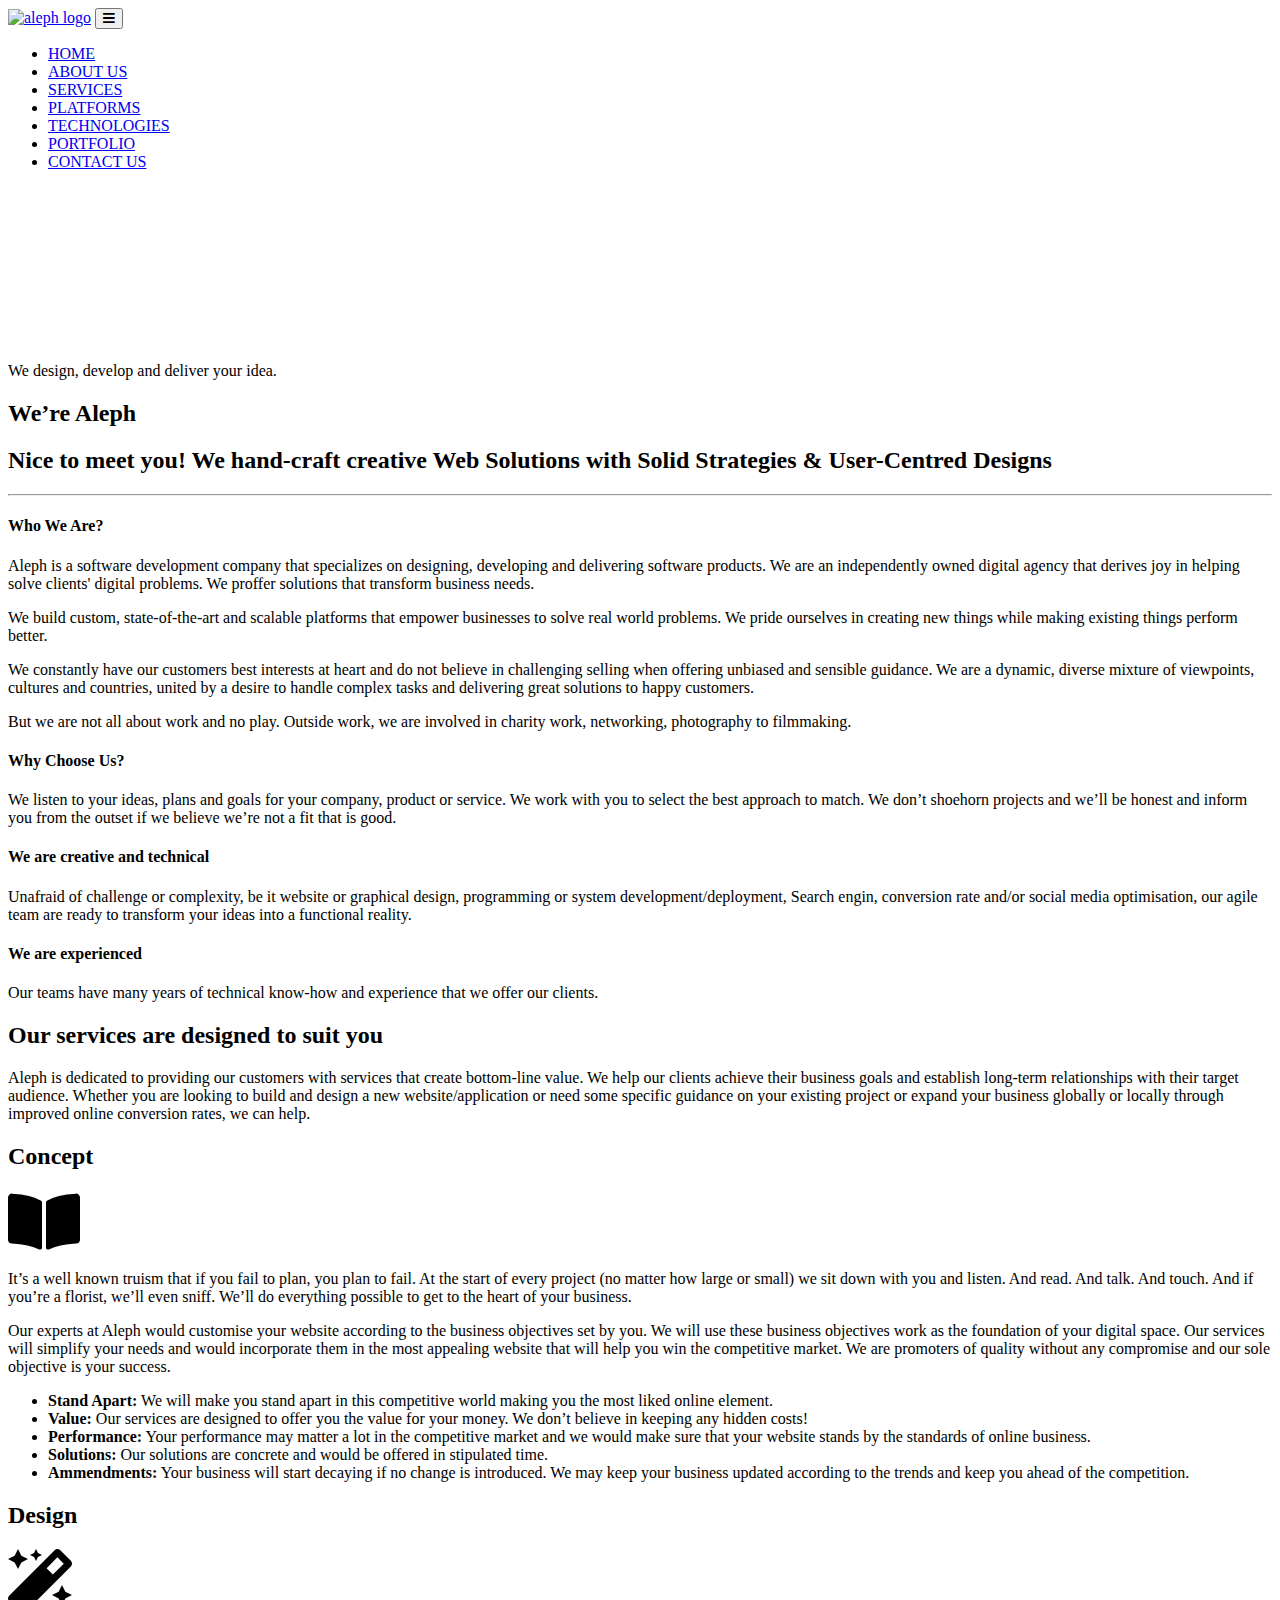
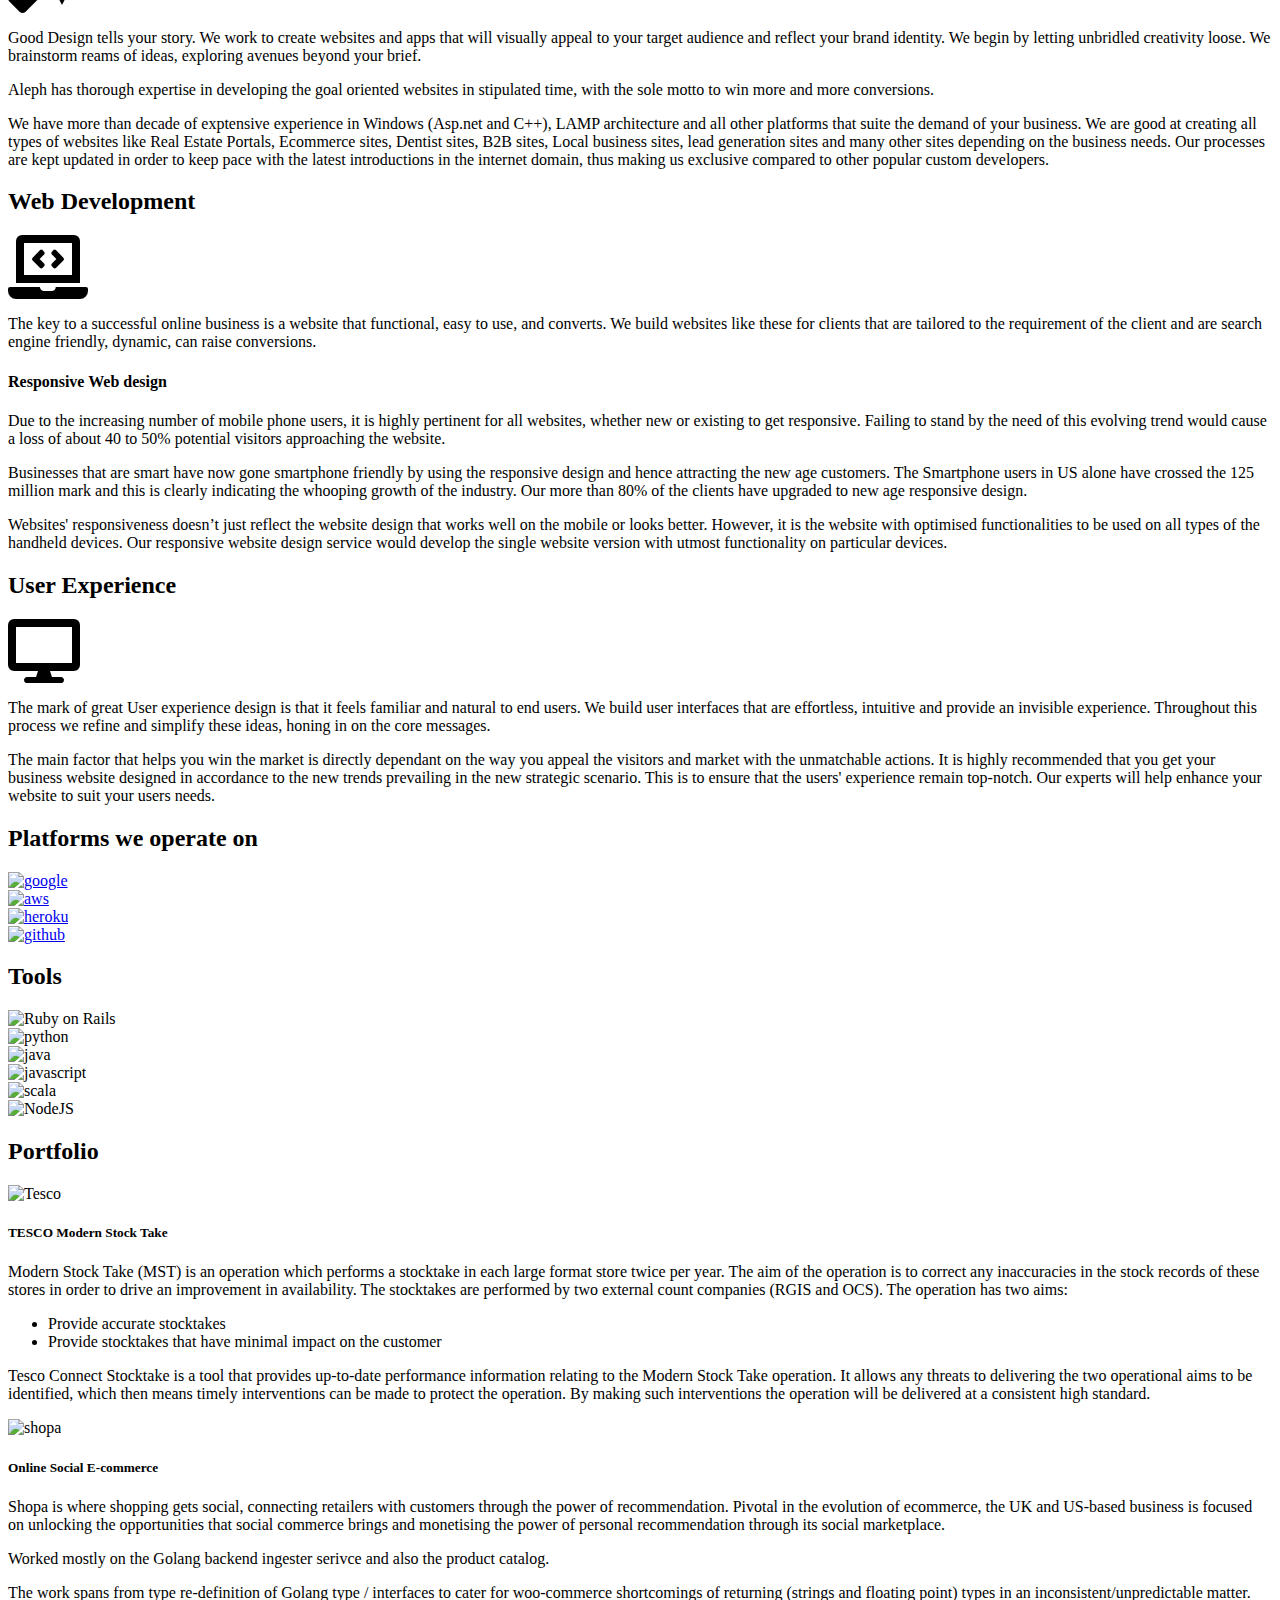
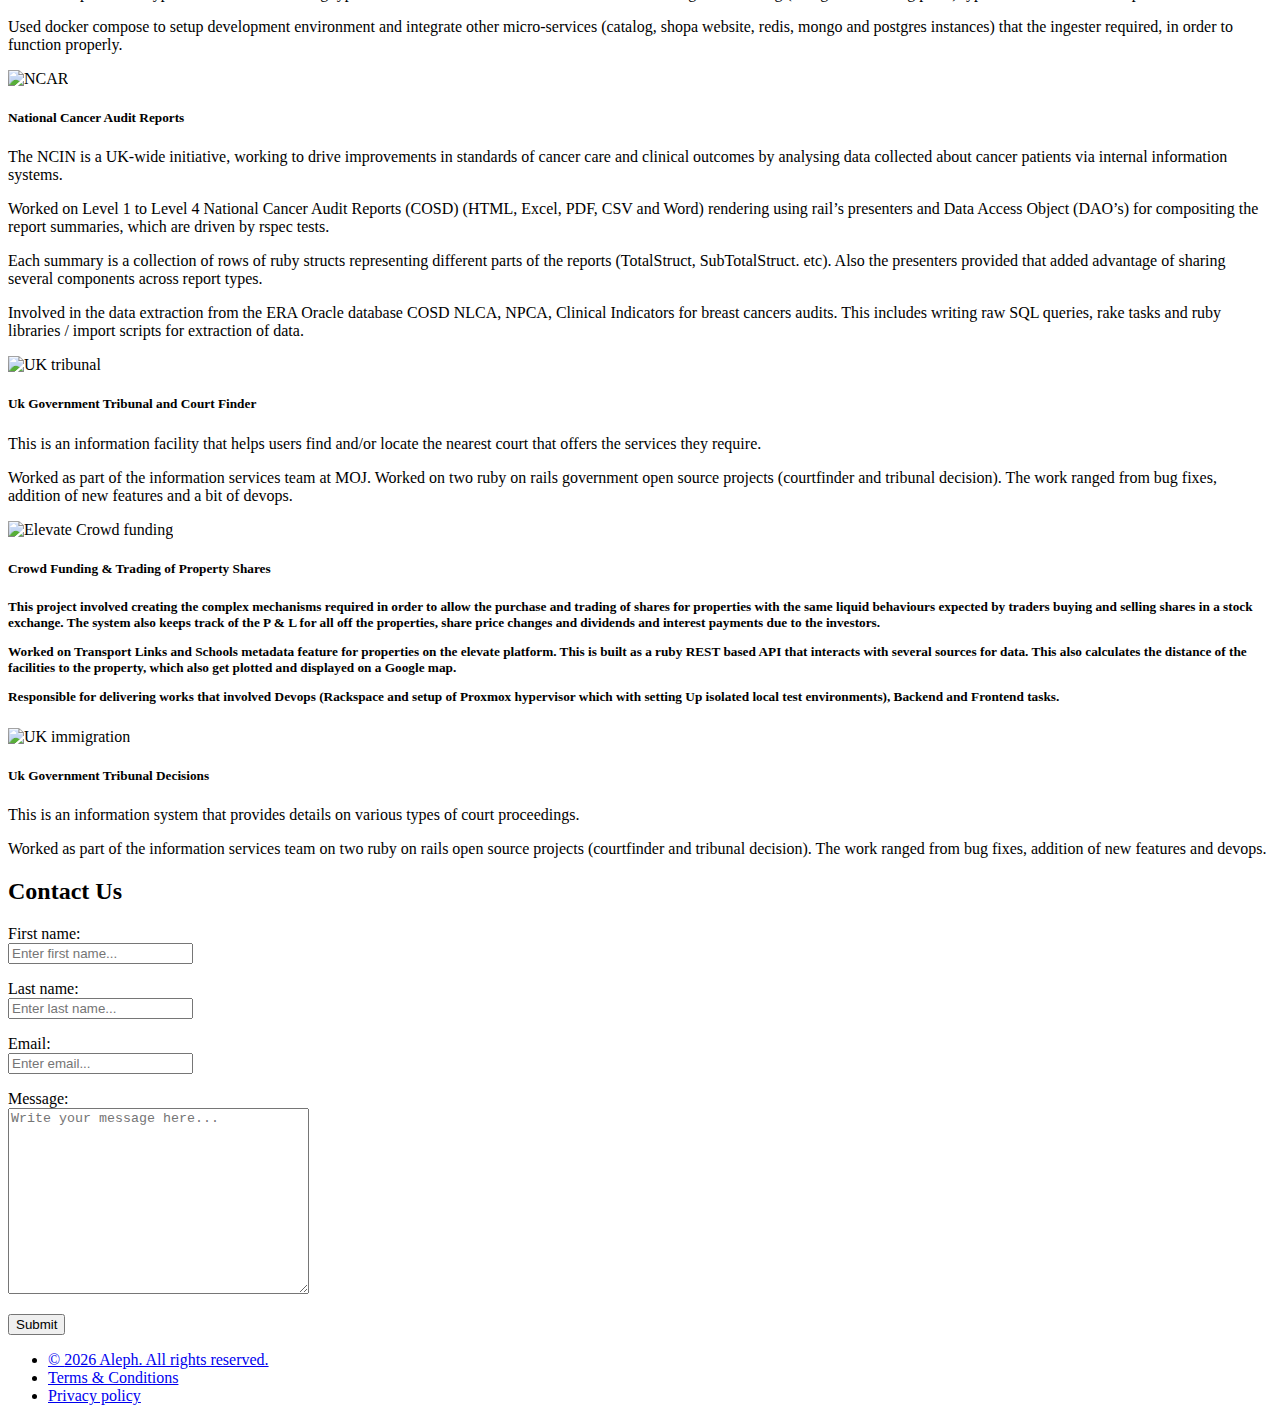
==== index.html @ be1dacb6 "Create index html" ====
<!DOCTYPE html>
<html lang="en">
<head>
  <meta charset="UTF-8">
  <meta name="viewport" content="width=device-width, initial-scale=1.0">
  <meta name="keywords" content="technology, IT, software development" />
  <link href="https://cdn.jsdelivr.net/npm/bootstrap@5.0.0-beta1/dist/css/bootstrap.min.css" rel="stylesheet" integrity="sha384-giJF6kkoqNQ00vy+HMDP7azOuL0xtbfIcaT9wjKHr8RbDVddVHyTfAAsrekwKmP1" crossorigin="anonymous">
  <link href="https://fonts.googleapis.com/css2?family=Playfair+Display:wght@900&display=swap" rel="stylesheet">
  <link rel="stylesheet"
      href="https://cdnjs.cloudflare.com/ajax/libs/font-awesome/5.15.1/css/all.min.css"
    />
  <link rel="stylesheet" href="./style.css">
  <title>Aleph</title>
</head>
<body>
<!--Navbar-->
<nav class="fixed-top">
  <a href="/"><img src="./alephlogo.png" alt="aleph logo"/></a>
  <button class="hamburger" id="hamburger">
    <i class="fas fa-bars"></i>
  </button>
  <ul id="navUl" class="navUl">
    <li class="navLi">
      <a class="nav-aleph" href="#home">HOME</a>
    </li>
    <li class="navLi">
      <a class="nav-aleph" href="#aboutus">ABOUT US</a>
    </li>
    <li class="navLi">
      <a class="nav-aleph" href="#services">SERVICES</a>
    </li>
    <li class="navLi">
      <a class="nav-aleph" href="#platforms">PLATFORMS</a>
    </li>
    <li class="navLi">
      <a class="nav-aleph" href="#technologies">TECHNOLOGIES</a>
    </li>
    <li class="navLi">
      <a class="nav-aleph" href="#portfolio">PORTFOLIO</a>
    </li>
    <li class="navLi">
      <a class="nav-aleph" href="#contact">CONTACT US</a>
    </li>
  </ul>
</nav>

<div id="home" class="hero">
    <video src="./vid.mp4" loop muted autoplay></video> 
    <!-- for type effect on hero section -->
      <div>
      <h4 id="typeEffect"></h4>
      <p>We design, develop and deliver your idea.</p>
    </div>
    <!-- for type effect on hero section -->
</div>
<section id="aboutus"> 
<div class="intro">
  <h2>We’re Aleph</h2>
</div>
<div id="aboutus_writeups" class="container">
  <h2>Nice to meet you! We hand-craft creative Web Solutions with Solid Strategies & User-Centred Designs</h2>
    <hr>
    <h4>
      Who We Are?
    </h4>
    <p>
      Aleph is a software development company that specializes on designing, developing and delivering software products. We are an independently owned digital agency that derives joy in helping solve clients' digital problems. We proffer solutions that transform business needs.
      <p>
      We build custom, state-of-the-art and scalable platforms that empower businesses to solve real world problems. We pride ourselves in creating new things while making existing things perform better.
      </p>
      <p>
      We constantly have our customers best interests at heart and do not believe in challenging selling when offering unbiased and sensible guidance. We are a dynamic, diverse mixture of viewpoints, cultures and countries, united by a desire to handle complex tasks and delivering great solutions to happy customers.
      </p>
      <p>
      But we are not all about work and no play. Outside work, we are involved in charity work, networking, photography to filmmaking.
      </p>
      <h4>
        Why Choose Us?
      </h4>
      <p>We listen to your ideas, plans and goals for your company, product or service. We work with you to select the best approach to match. We don’t shoehorn projects and we’ll be honest and inform you from the outset if we believe we’re not a fit that is good.</p>
      <h4>We are creative and technical</h4>
      <p>Unafraid of challenge or complexity, be it website or graphical design, programming or system development/deployment, Search engin, conversion rate and/or social media optimisation, our agile team are ready to transform your ideas into a functional reality.</p>
      <h4>We are experienced</h4>
      <p>Our teams have many years of technical know-how and experience that we offer our clients.</p>
  </div>
</section>
<section id="services"> 
  <div class="intro">
    <h2>Our services are designed to suit you</h2>
  </div>
  <div class="container">
  <p>Aleph is dedicated to providing our customers with services that create bottom-line value. We help our clients achieve their business goals and establish long-term relationships with their target audience. Whether you are looking to build and design a new website/application or need some specific guidance on your existing project or expand your business globally or locally through improved online conversion rates, we can help.</p>
</div>
  <div class="container overflow-hidden">
    <div class="row gy-5">
      <div class="col-6">
        <h2>Concept</h2>
        <div class="icon">
          <i class="fas fa-book-open fa-4x"></i>
        </div>
        <p>It’s a well known truism that if you fail to plan, you plan to fail. At the start of every project (no matter how large or small) we sit down with you and listen. And read. And talk. And touch. And if you’re a florist, we’ll even sniff. We’ll do everything possible to get to the heart of your business.</p>
        <p>
          Our experts at Aleph would customise your website according to the business objectives set by you. We will use these business objectives work as the foundation of your digital space. Our services will simplify your needs and would incorporate them in the most appealing website that will help you win the competitive market. We are promoters of quality without any compromise and our sole objective is your success.
        </p>
        <ul>
          <li><strong>Stand Apart:</strong> We will make you stand apart in this competitive world making you the most liked online element.</li>
          <li><strong>Value:</strong> Our services are designed to offer you the value for your money. We don’t believe in keeping any hidden costs!</li>
          <li><strong>Performance:</strong> Your performance may matter a lot in the competitive market and we would make sure that your website stands by the standards of online business.</li>
          <li><strong>Solutions:</strong> Our solutions are concrete and would be offered in stipulated time.</li>
          <li><strong>Ammendments:</strong> Your business will start decaying if no change is introduced. We may keep your business updated according to the trends and keep you ahead of the competition.</li>
        </ul>
      </div>
      <div class="col-6">
        <h2>Design</h2>
        <div class="icon">
          <i class="fas fa-magic fa-4x"></i>
        </div>
        <p>Good Design tells your story. We work to create websites and apps that will visually appeal to your target audience and reflect your brand identity. We begin by letting unbridled creativity loose. We brainstorm reams of ideas, exploring avenues beyond your brief.</p>
        <p>Aleph has thorough expertise in developing the goal oriented websites in stipulated time, with the sole motto to win more and more conversions. </p>
        <p>We have more than decade of exptensive experience in Windows (Asp.net and C++), LAMP architecture and all other platforms that suite the demand of your business. We are good at creating all types of websites like Real Estate Portals, Ecommerce sites, Dentist sites, B2B sites, Local business sites, lead generation sites and many other sites depending on the business needs. Our processes are kept updated in order to keep pace with the latest introductions in the internet domain, thus making us exclusive compared to other popular custom developers.</p>
      </div>
      <div class="col-6">
        <h2>Web Development</h2>
        <div class="icon">
          <i class="fas fa-laptop-code fa-4x"></i>
        </div>
        <p>The key to a successful online business is a website that functional, easy to use, and converts. We build websites like these for clients that are tailored to the requirement of the client and are search engine friendly, dynamic, can raise conversions.</p>
        <h4>Responsive Web design</h4>
        <p>Due to the increasing number of mobile phone users, it is highly pertinent for all websites, whether new or existing to get responsive. Failing to stand by the need of this evolving trend would cause a loss of about 40 to 50% potential visitors approaching the website.</p>
        <p>Businesses that are smart have now gone smartphone friendly by using the responsive design and hence attracting the new age customers. The Smartphone users in US alone have crossed the 125 million mark and this is clearly indicating the whooping growth of the industry. Our more than 80% of the clients have upgraded to new age responsive design.</p>
        <p>Websites' responsiveness doesn’t just reflect the website design that works well on the mobile or looks better. However, it is the website with optimised functionalities to be used on all types of the handheld devices. Our responsive website design service would develop the single website version with utmost functionality on particular devices.</p>
      </div>
      <div class="col-6">
        <h2>User Experience</h2>
        <div class="icon">
          <i class="fas fa-desktop fa-4x"></i>
        </div>
        <p>The mark of great User experience design is that it feels familiar and natural to end users. We build user interfaces that are effortless, intuitive and provide an invisible experience. Throughout this process we refine and simplify these ideas, honing in on the core messages.</p>
        <p>The main factor that helps you win the market is directly dependant on the way you appeal the visitors and market with the unmatchable actions. It is highly recommended that you get your business website designed in accordance to the new trends prevailing in the new strategic scenario. This is to ensure that the users' experience remain top-notch. Our experts will help enhance your website to suit your users needs.</p>
      </div>
    </div>
  </div> 
</section>
  <section id="platforms">
    <div class="intro">
      <h2>Platforms we operate on</h2>
    </div>
    <div class="container overflow-hidden">
      <div class="row gy-5">
        <div class="col-6">
          <a href="https://cloud.google.com/" target="_blank">
          <img src="./google.jpg" alt="google"></a>
        </div>
        <div class="col-6">
          <a href="https://aws.amazon.com/" target="_blank">
          <img src="./aws.jpg" alt="aws"></a>
        </div>
        <div class="col-6">
          <a href="https://www.heroku.com/" target="_blank">
            <img src="./heroku.jpg" alt="heroku"></a>
        </div>
        <div class="col-6">
          <a href="https://github.com/" target="_blank">
            <img src="./github.jpg" alt="github"></a>
        </div>
      </div>
    </div> 
  </section>
  <section id="technologies">
    <div class="intro">
      <h2>Tools</h2>
    </div>
    <div class="container overflow-hidden">
      <div class="row gy-5">
        <div class="col-6">
          <div class="techsicons">
            <img src="./rails.jpg" alt="Ruby on Rails">
          </div>
        </div>
        <div class="col-6">
          <div class="techsicons">
            <img src="./python.jpg" alt="python">
          </div>
        </div>
        <div class="col-6">
          <div class="techsicons">
            <img src="./java.jpg" alt="java">
          </div>
        </div>
        <div class="col-6">
          <div class="techsicons">
            <img src="./javascript.jpg" alt="javascript">
          </div>
        </div>
        <div class="col-6">
          <div class="techsicons">
            <img src="./scala.jpg" alt="scala">
          </div> 
        </div>
        <div class="col-6">
          <div class="techsicons">
            <img src="./node.jpg" alt="NodeJS">
          </div>  
        </div>
      </div>
    </div> 
  </section>
  <section id="portfolio">
    <div class="intro">
      <h2>Portfolio</h2>
    </div>
    <div class="container">
      <div class="row row-cols-1 row-cols-md-2 g-4">
        <div class="col">
          <div class="card">
            <img src="./tesco.jpg" class="card-img-top" alt="Tesco">
            <div class="card-body">
              <h5 class="card-title">TESCO Modern Stock Take</h5>
              <p class="card-text">Modern Stock Take (MST) is an operation which performs a stocktake in each large format store twice per year. The aim of the operation is to correct any inaccuracies in the stock records of these stores in order to drive an improvement in availability. The stocktakes are performed by two external count companies (RGIS and OCS). The operation has two aims:              </p>
              <ul>
                <li>Provide accurate stocktakes</li>
                <li>Provide stocktakes that have minimal impact on the customer</li>
              </ul>
              <p>Tesco Connect Stocktake is a tool that provides up-to-date performance information relating to the Modern Stock Take operation. It allows any threats to delivering the two operational aims to be identified, which then means timely interventions can be made to protect the operation. By making such interventions the operation will be delivered at a consistent high standard.</p>
            </div>
          </div>
        </div>
        <div class="col">
          <div class="card">
            <img src="./shopa.jpg" class="card-img-top" alt="shopa">
            <div class="card-body">
              <h5 class="card-title">Online Social E-commerce</h5>
              <p class="card-text">Shopa is where shopping gets social, connecting retailers with customers through the power of recommendation. Pivotal in the evolution of ecommerce, the UK and US-based business is focused on unlocking the opportunities that social commerce brings and monetising the power of personal recommendation through its social marketplace.</p>
              <p> Worked mostly on the Golang backend ingester serivce and also the product catalog.</p>
              <p>The work spans from type re-definition of Golang type / interfaces to cater for woo-commerce shortcomings of returning (strings and floating point) types in an inconsistent/unpredictable matter.</p>
              <p>Used docker compose to setup development environment and integrate other micro-services (catalog, shopa website, redis, mongo and postgres instances) that the ingester required, in order to function properly.</p>
            </div>
          </div>
        </div>
        <div class="col">
          <div class="card">
            <img src="./cancerstats.jpg" class="card-img-top" alt="NCAR">
            <div class="card-body">
              <h5 class="card-title">National Cancer Audit Reports</h5>
              <p class="card-text">The NCIN is a UK-wide initiative, working to drive improvements in standards of cancer care and clinical outcomes by analysing data collected about cancer patients via internal information systems.</p>
              <p>Worked on Level 1 to Level 4 National Cancer Audit Reports (COSD) (HTML, Excel, PDF, CSV and Word) rendering using rail’s presenters and Data Access Object (DAO’s) for compositing the report summaries, which are driven by rspec tests.</p>
              <p>Each summary is a collection of rows of ruby structs representing different parts of the reports (TotalStruct, SubTotalStruct. etc). Also the presenters provided that added advantage of sharing several components across report types.</p>
              <p>Involved in the data extraction from the ERA Oracle database COSD NLCA, NPCA, Clinical Indicators for breast cancers audits. This includes writing raw SQL queries, rake tasks and ruby libraries / import scripts for extraction of data.</p>
            </div>
          </div>
        </div>
        <div class="col">
          <div class="card">
            <img src="./tribunal.jpg" class="card-img-top" alt="UK tribunal">
            <div class="card-body">
              <h5 class="card-title">Uk Government Tribunal and Court Finder
              </h5>
              <p class="card-text">This is an information facility that helps users find and/or locate the nearest court that offers the services they require.
              </p>
              <p>Worked as part of the information services team at MOJ. Worked on two ruby on rails government open source projects (courtfinder and tribunal decision). The work ranged from bug fixes, addition of new features and a bit of devops.
                </p>
            </div>
          </div>
        </div>
        <div class="col">
          <div class="card">
            <img src="./elevate.jpg" class="card-img-top" alt="Elevate Crowd funding">
            <div class="card-body">
              <h5 class="card-title">Crowd Funding & Trading of Property Shares<h5>
              <p class="card-text">This project involved creating the complex mechanisms required in order to allow the purchase and trading of shares for properties with the same liquid behaviours expected by traders buying and selling shares in a stock exchange. The system also keeps track of the P & L for all off the properties, share price changes and dividends and interest payments due to the investors.
              </p>
              <p>Worked on Transport Links and Schools metadata feature for properties on the elevate platform. This is built as a ruby REST based API that interacts with several sources for data. This also calculates the distance of the facilities to the property, which also get plotted and displayed on a Google map.</p> 
              <P>Responsible for delivering works that involved Devops (Rackspace and setup of Proxmox hypervisor which with setting Up isolated local test environments), Backend and Frontend tasks.
                </p>
            </div>
          </div>
        </div>
        <div class="col">
          <div class="card">
            <img src="./ukimmigration.jpg" class="card-img-top" alt="UK immigration">
            <div class="card-body">
              <h5 class="card-title">Uk Government Tribunal Decisions</h5>
              <p class="card-text">This is an information system that provides details on various types of court proceedings.
              </p>
              <p>Worked as part of the information services team on two ruby on rails open source projects (courtfinder and tribunal decision). The work ranged from bug fixes, addition of new features and devops.
                </p>
            </div>
          </div>
        </div>
      </div>
    </div>
  </section>
  <section id="contact">
    <div class="intro">
      <h2 >Contact Us</h2>
    </div>
    <div class="container">
      <form action="//formspree.io/me@ikennaokpala.com" method="POST" name="sentMessage" id="contactForm" novalidate="">
      <label for="fname">First name:</label><br>
      <input type="text" id="fname" name="fname" placeholder="Enter first name..."><br><p></p>
      <label for="lname">Last name:</label><br>
      <input type="text" id="lname" name="lname" placeholder="Enter last name..."><br><p></p>
      <label for="email">Email:</label><br>
      <input type="email" id="email" placeholder="Enter email..."><br><p></p>
      <label for="message">Message:</label><br>
      <textarea name="textarea" id="textarea" cols="35" rows="12" placeholder="Write your message here..."></textarea><p></p>
      <input class="submit" type="submit" value="Submit">
    </form>
  </div>
  </section>
  <footer>
    <nav class="navbar sticky-bottom navbar-blue bg-blue">
      <div class="container">
      <ul class="nav justify-content-end">
        <li><a class="navbar-brand" href="#">&copy; <script>document.write(new Date().getFullYear())</script> Aleph. All rights reserved.</a></li>
        <li><a class="navbar-brand" href="terms.html" target="_blank">Terms & Conditions</a></li>
        <li><a class="navbar-brand" href="policy.html" target="_blank">Privacy policy</a></li>
      </ul>
    </div>
      </nav>
  </footer>
<script src="./app.js"></script>
</body>
</html>
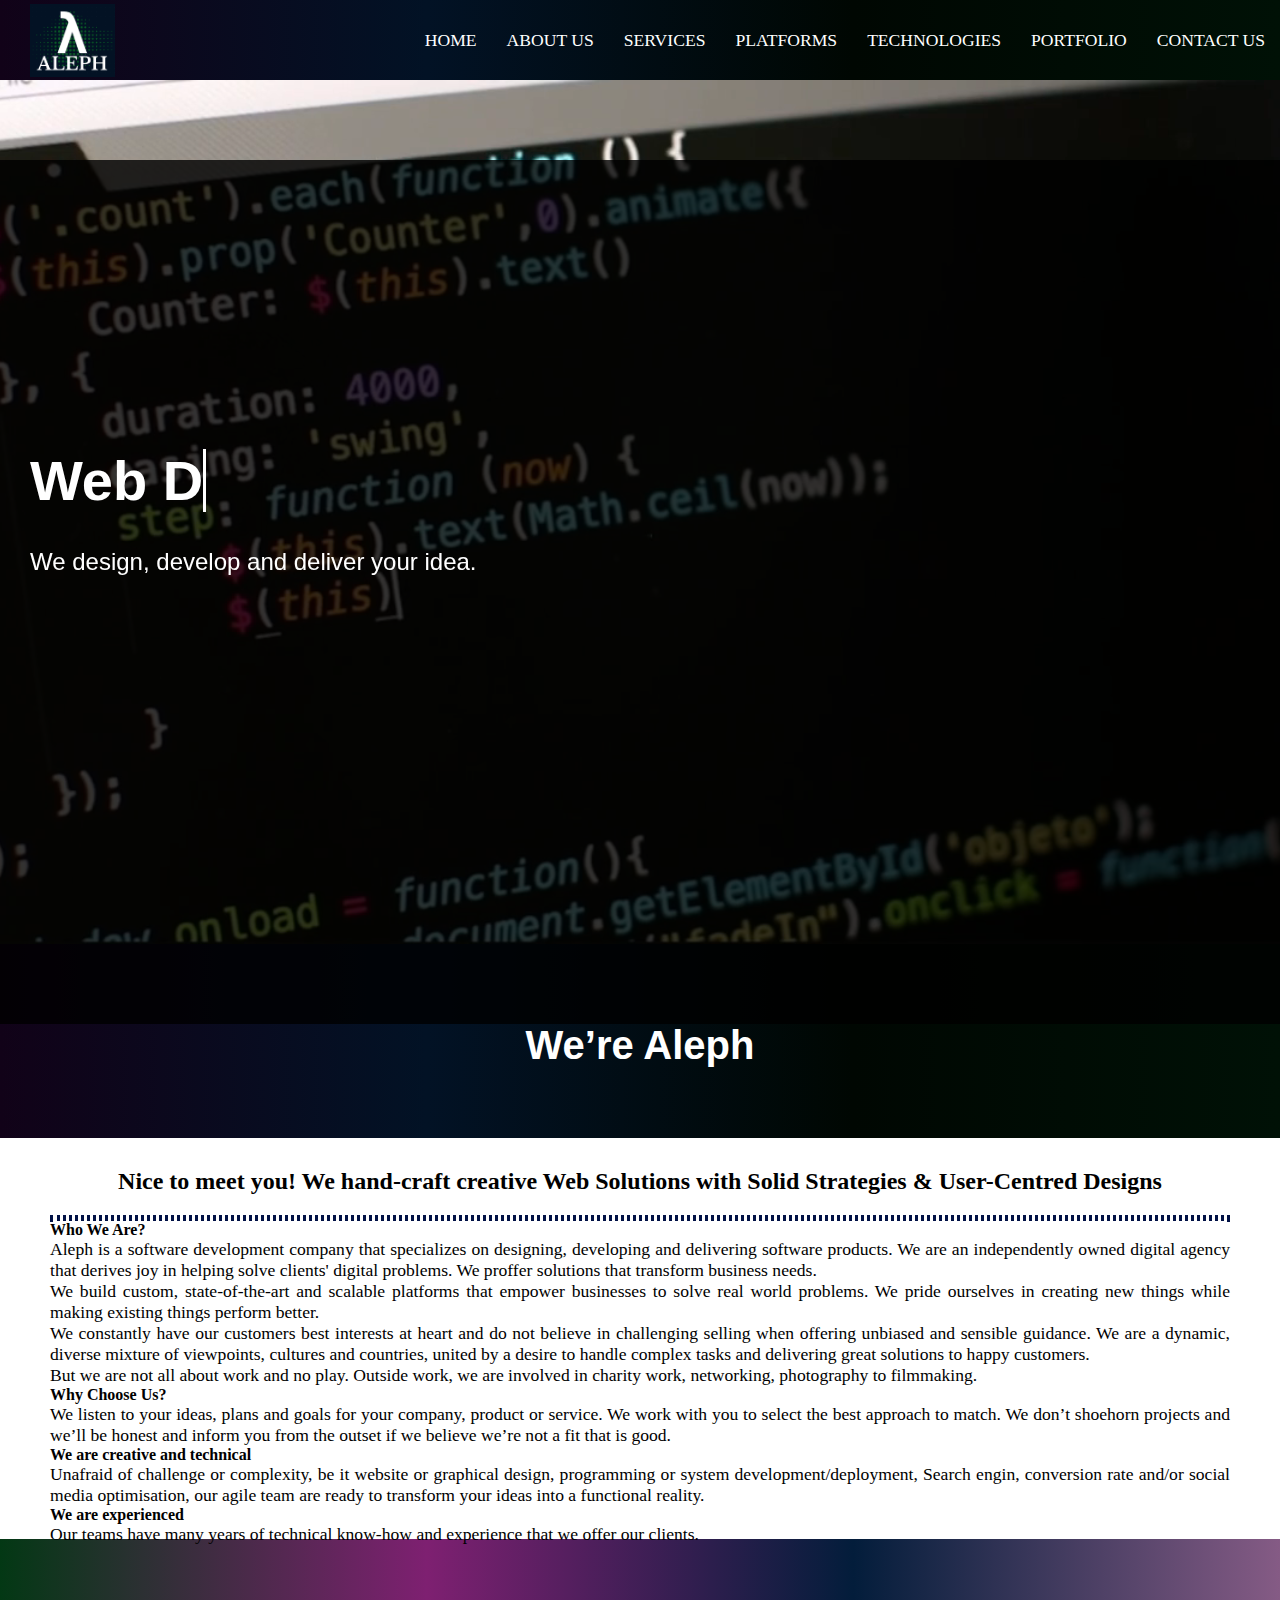
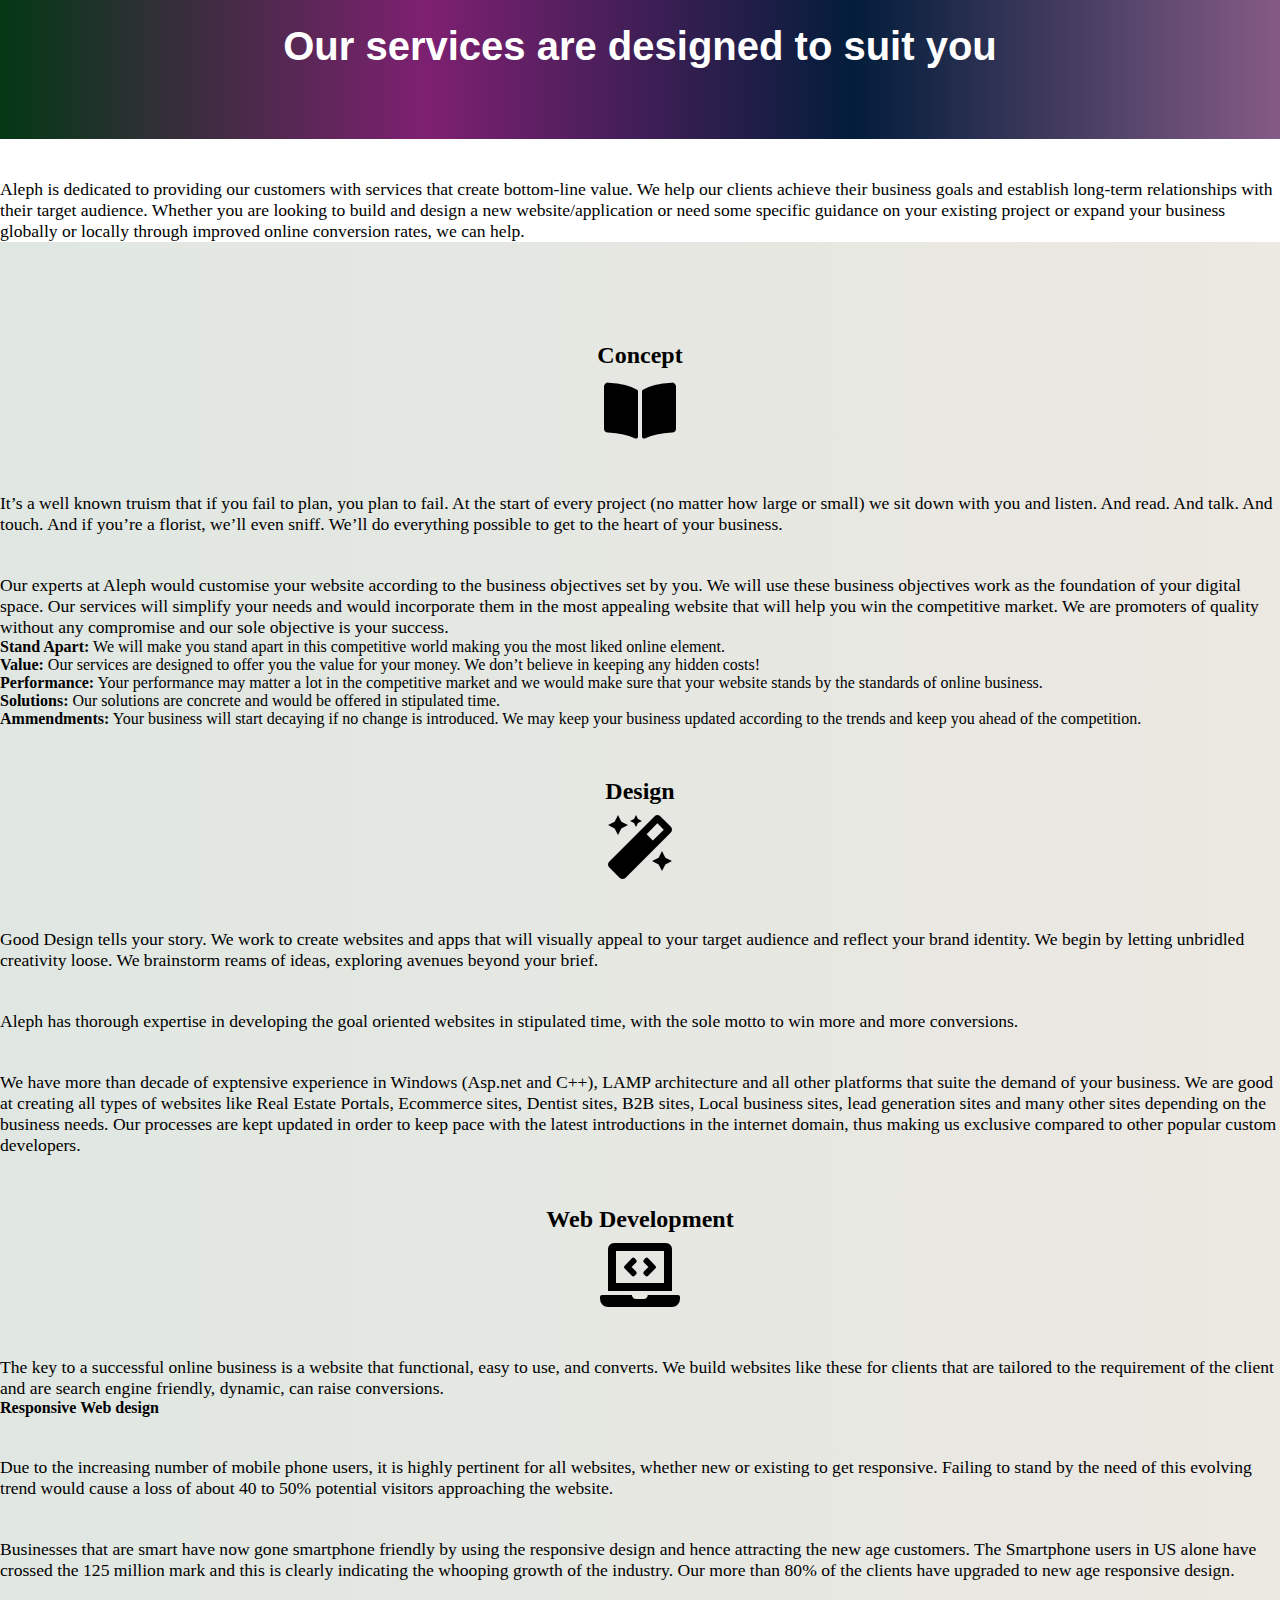
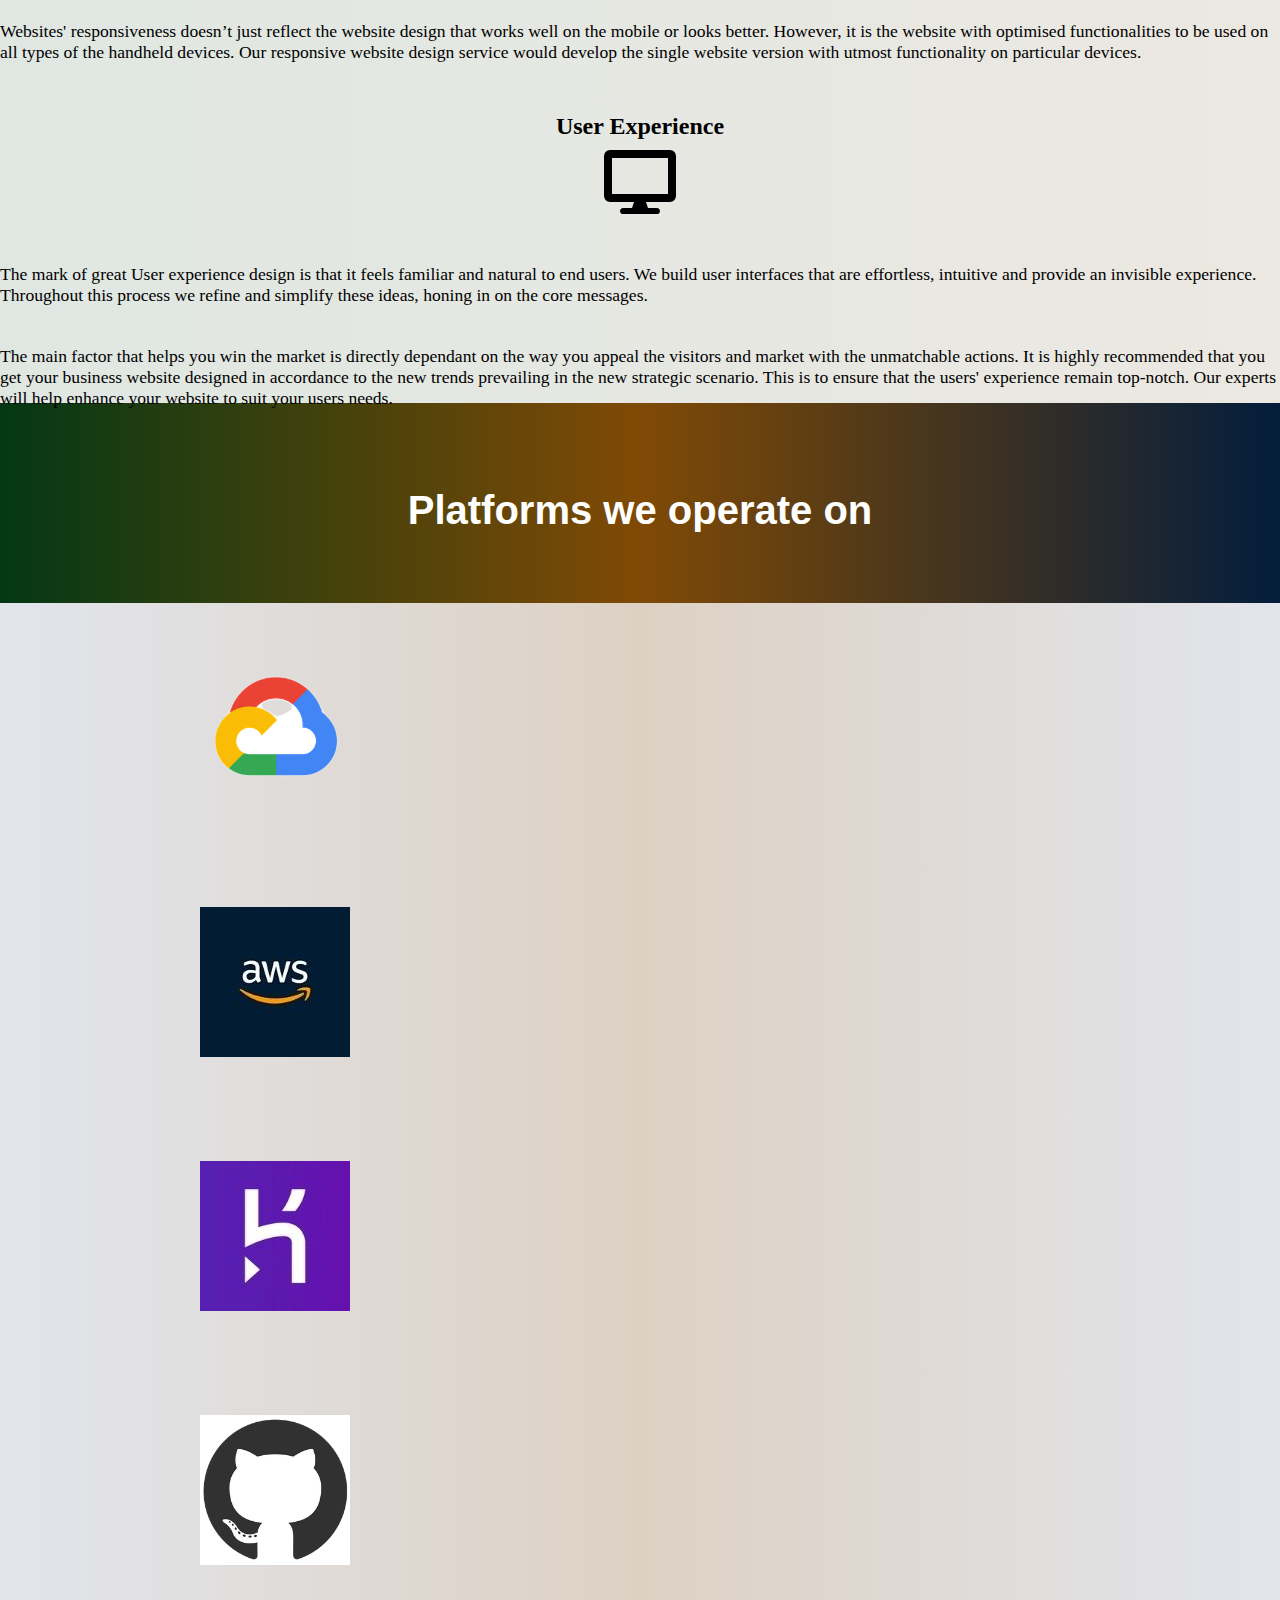
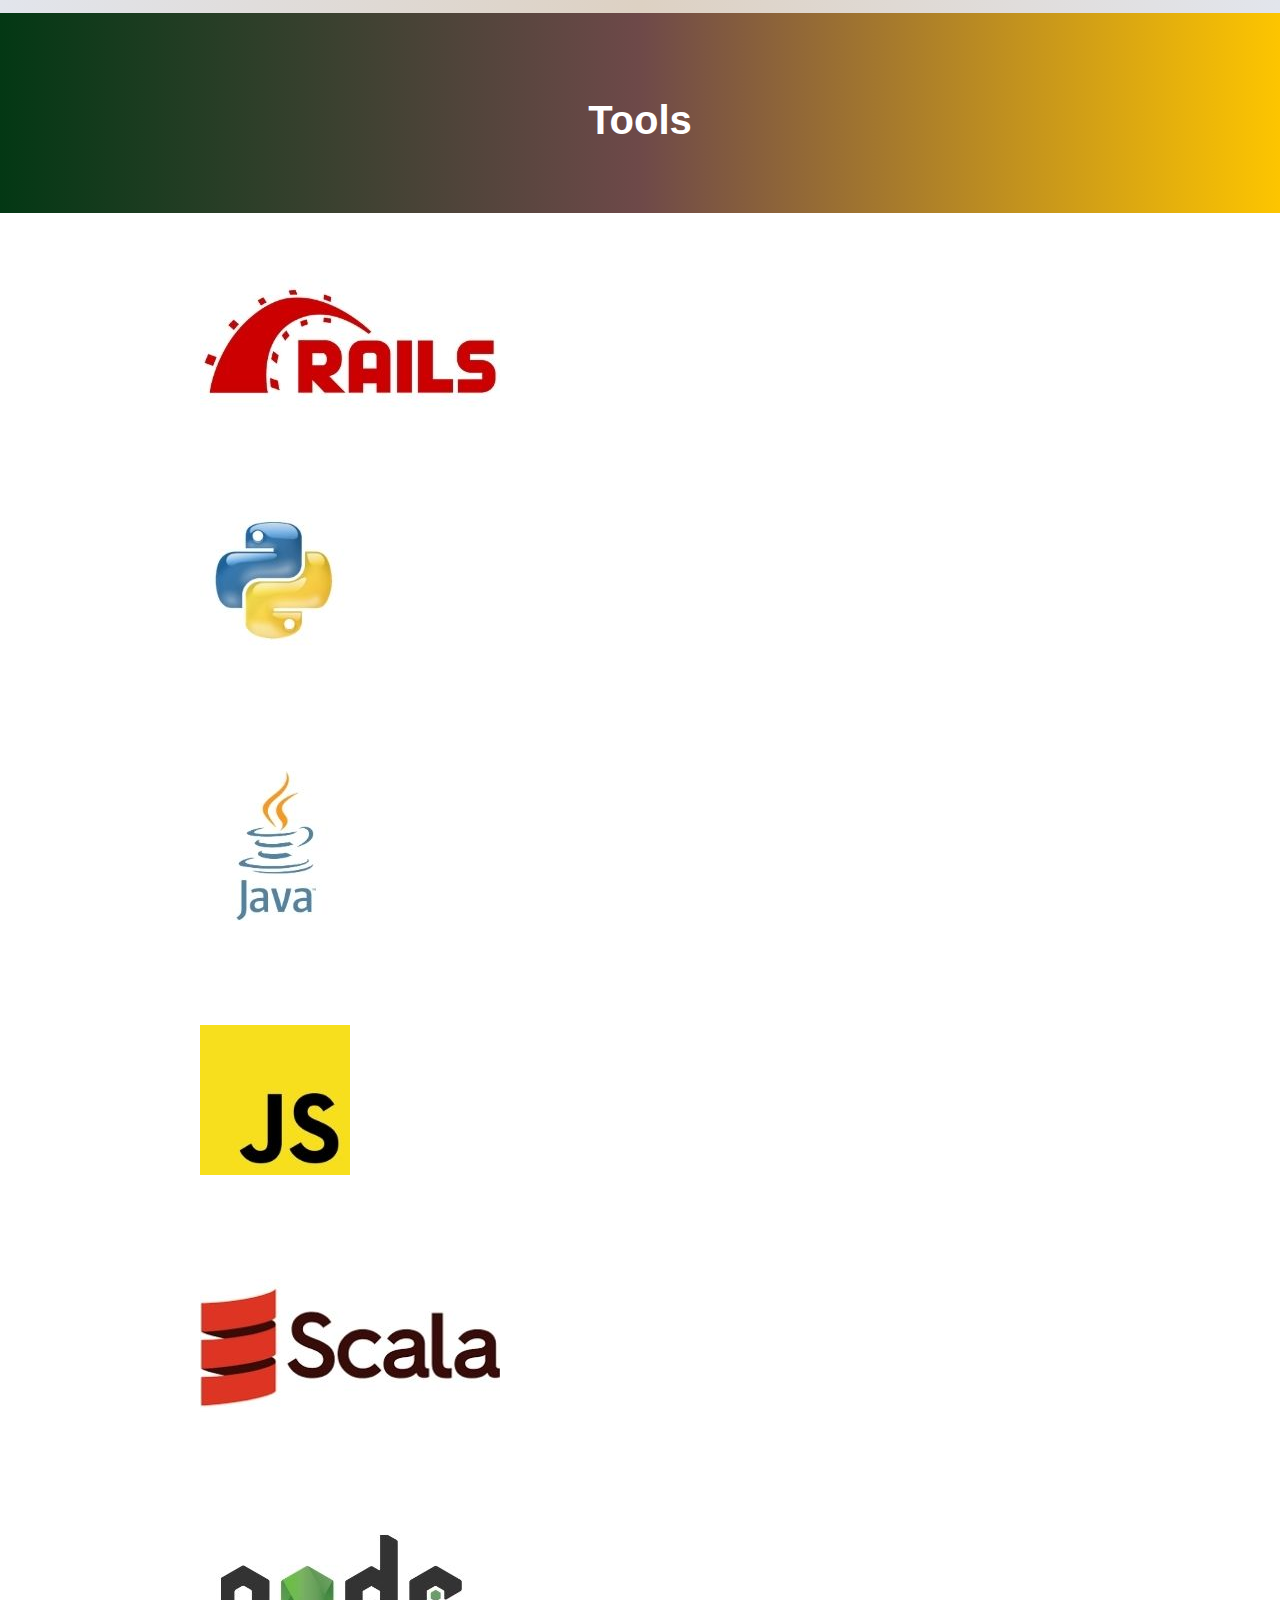
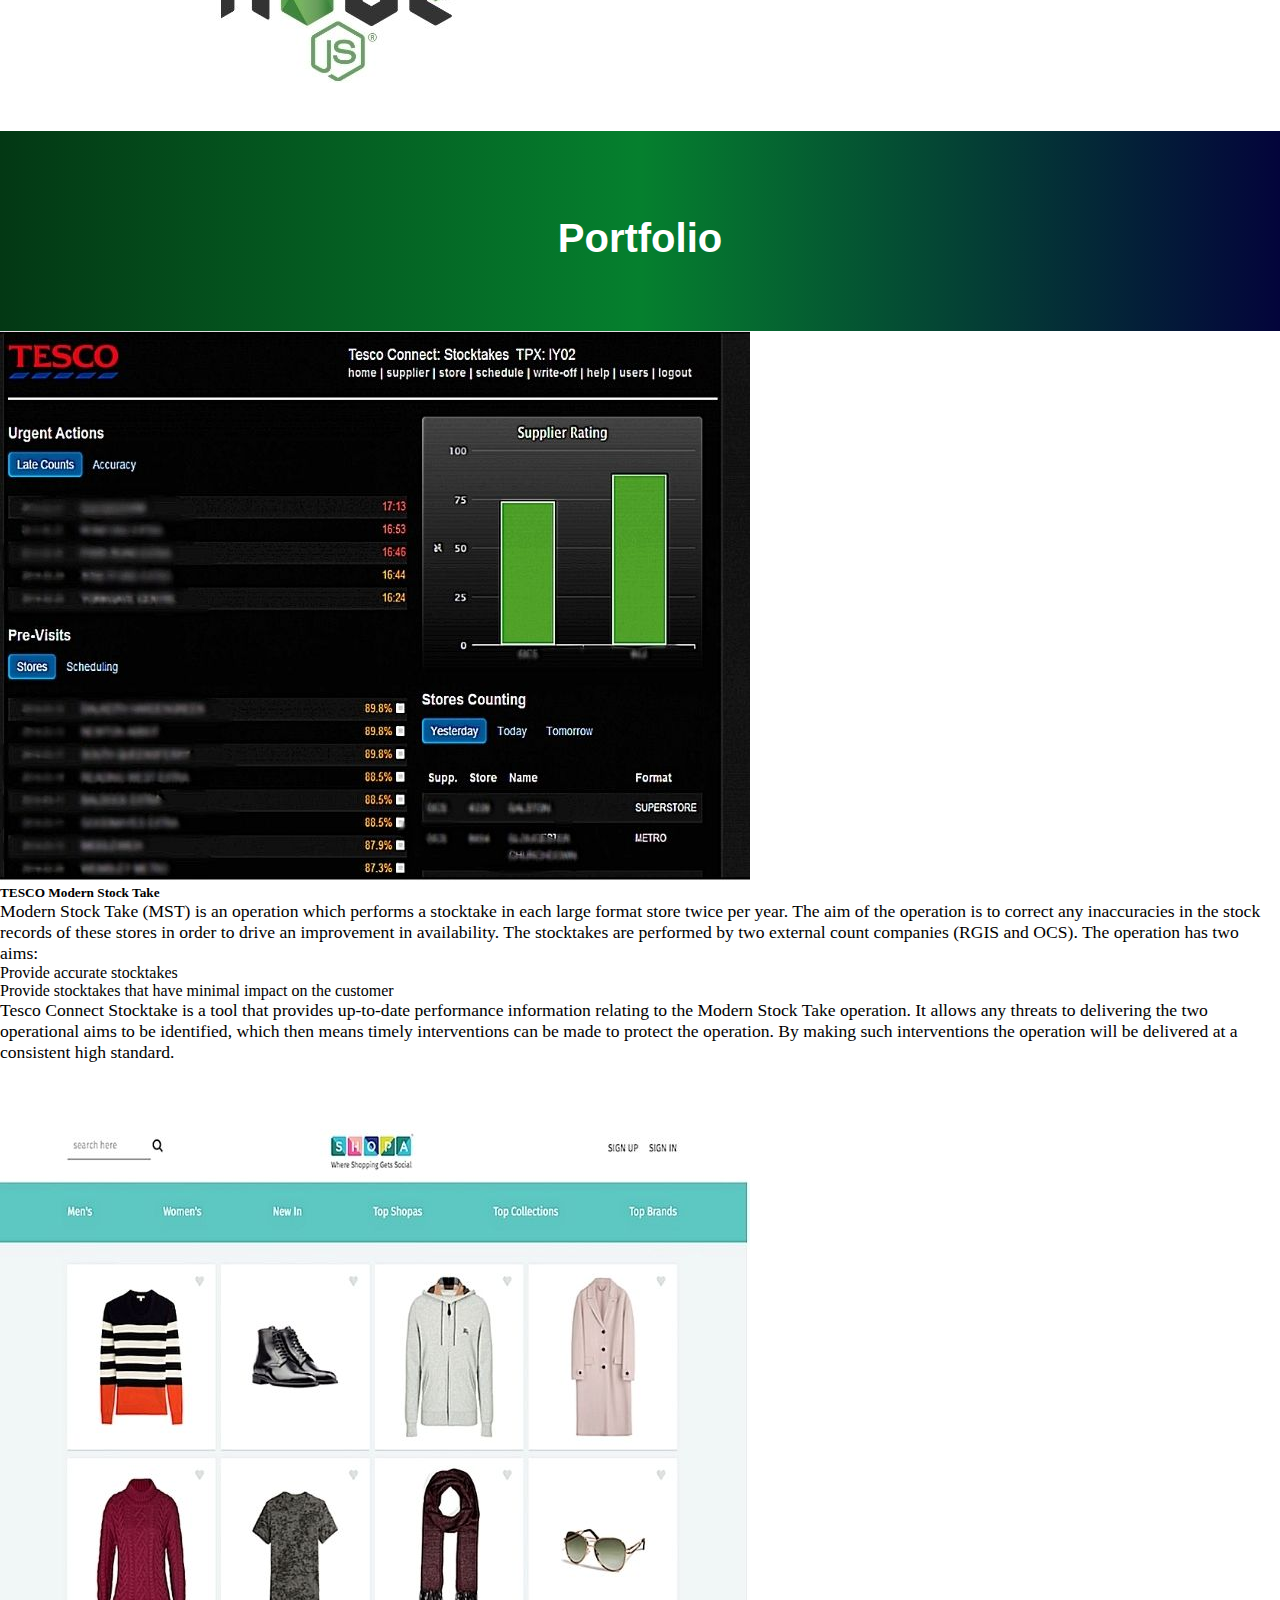
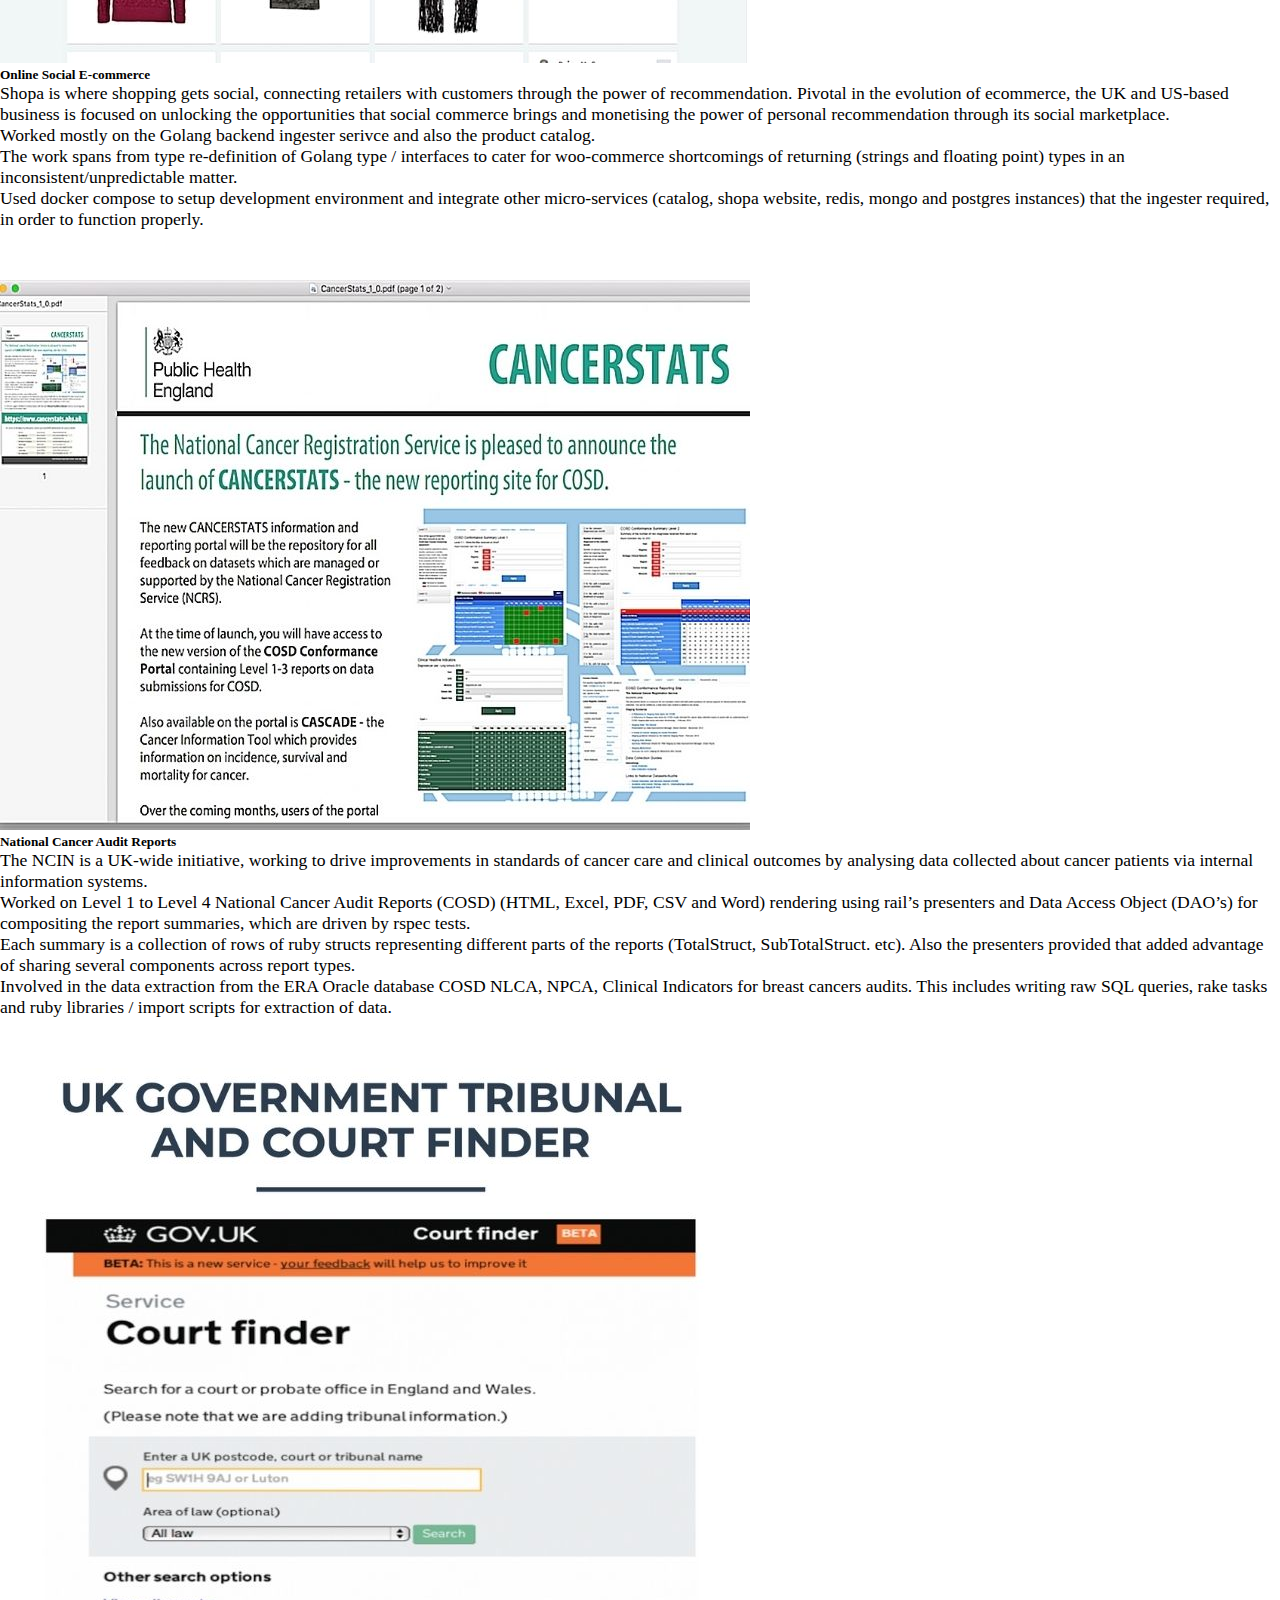
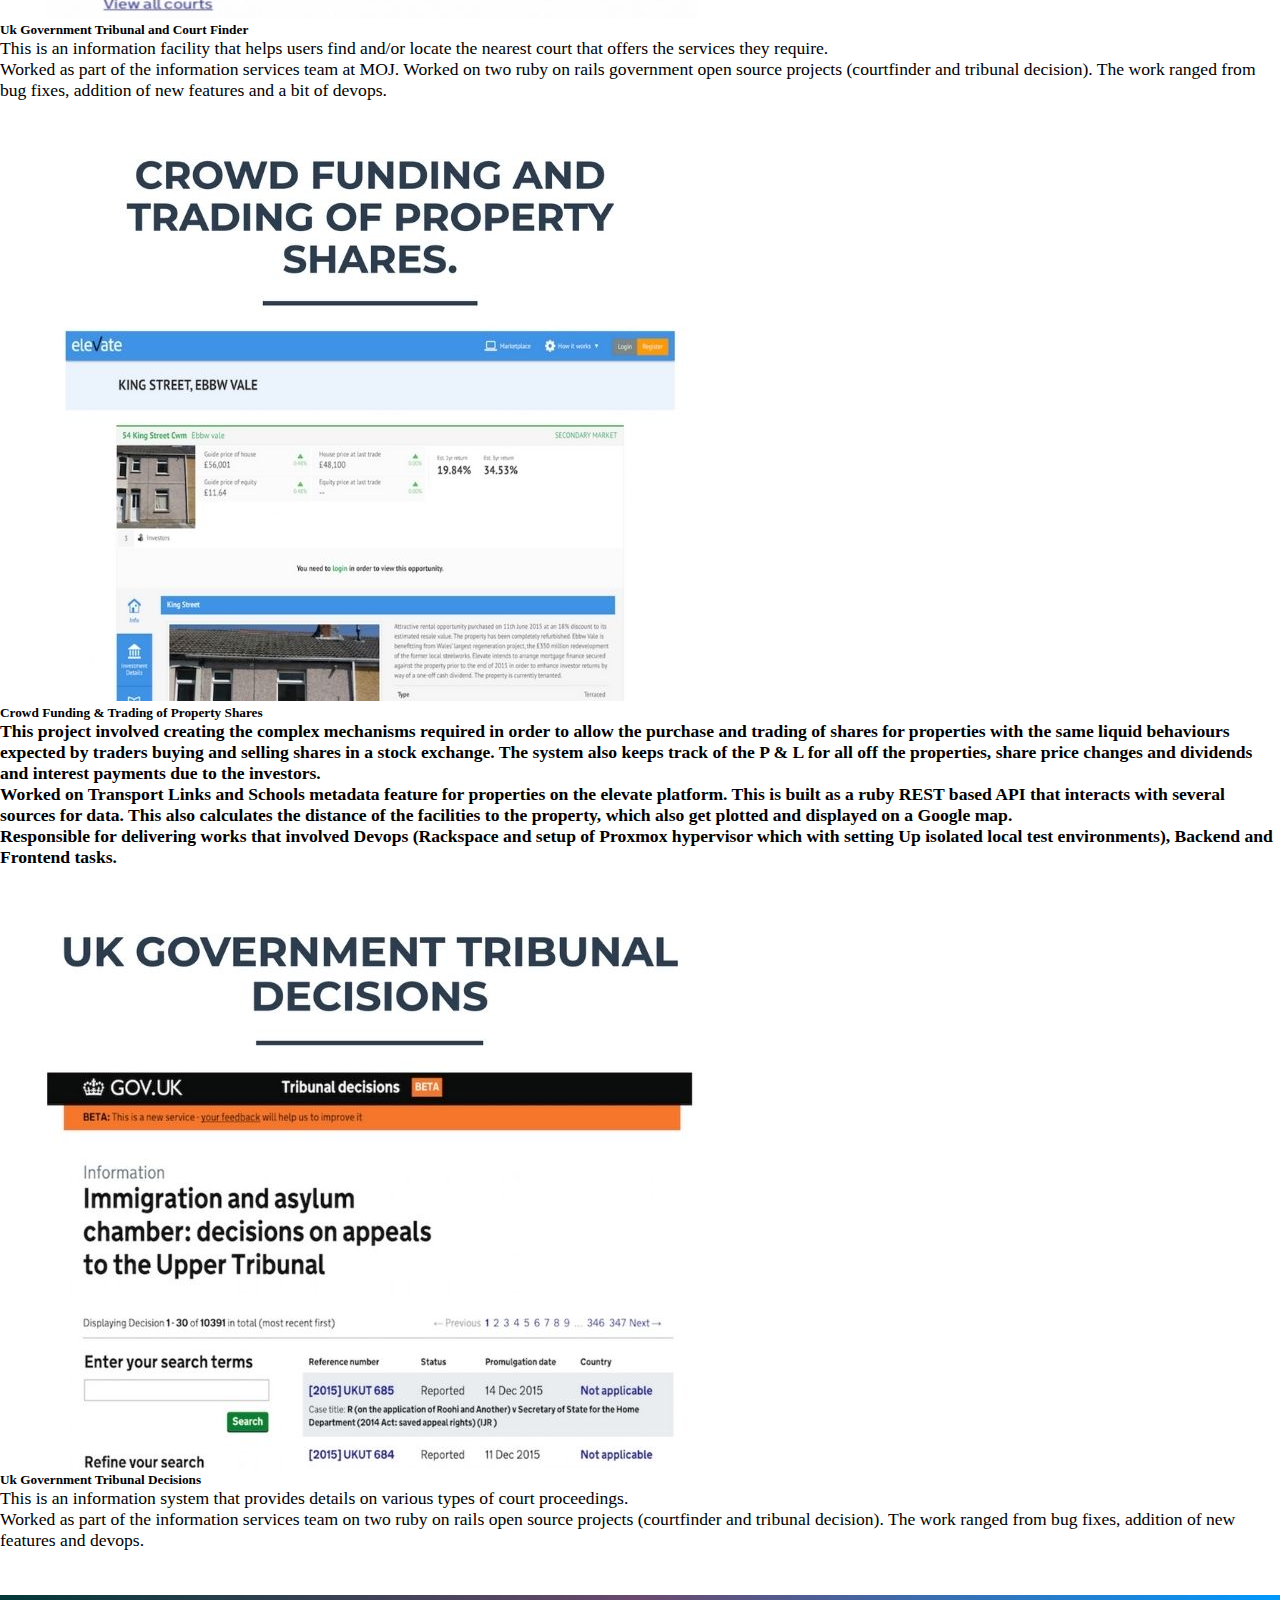
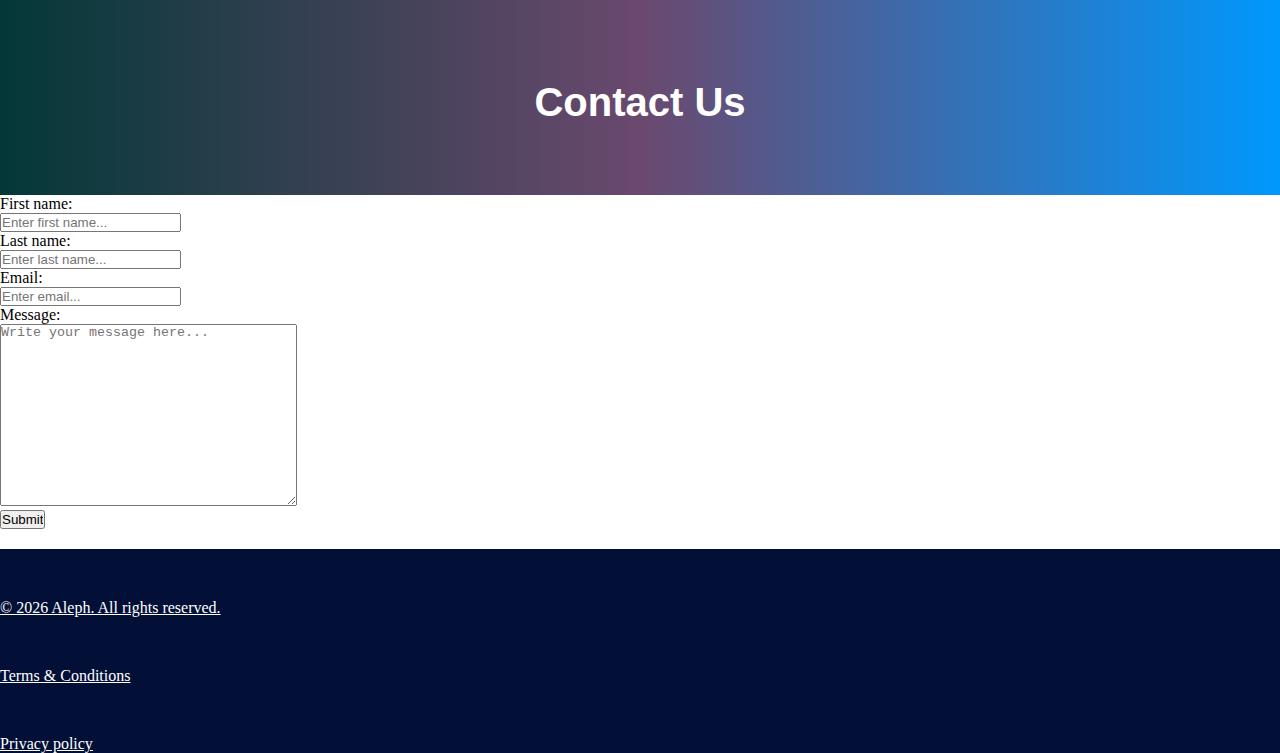
==== commit e84f1943: "Create css, js, vid, images files" ====
--- a/index.html
+++ b/index.html
@@ -321,4 +321,4 @@
   </footer>
 <script src="./app.js"></script>
 </body>
-</html>
+</html>--- a/style.css
+++ b/style.css
@@ -0,0 +1,487 @@
+* {
+  margin: 0;
+  padding: 0;
+  box-sizing: border-box;
+}
+p {
+  font-size: 1.1rem;
+}
+.fixed-top {
+  background: linear-gradient(
+    to right,
+    #110218,
+    #021225,
+    #000702,
+    #001106
+  ); /* linear-gradient(to right, #023e8a, #1b7b3d); */
+  height: 80px;
+  display: flex;
+  justify-content: space-between;
+}
+.navUl {
+  list-style: none;
+  display: flex;
+  flex-direction: row;
+  margin-top: 30px;
+}
+.nav-aleph {
+  text-decoration: none;
+  padding: 10px 15px;
+  color: #fff;
+  font-size: 1.1rem;
+}
+#hamburger {
+  border: 0;
+  font-size: 30px;
+  color: #ffffff;
+  background-color: transparent;
+  cursor: pointer;
+  display: none;
+}
+#hamburger:focus {
+  outline: none;
+}
+.nav-aleph:hover {
+  color: #05802e;
+}
+.fixed-top h1 {
+  color: #fff;
+  font-size: 4.5rem;
+  margin-left: 30px;
+  font-family: Playfair;
+  font-weight: bold;
+}
+.fixed-top img {
+  height: 85px;
+  width: 85px;
+  margin-left: 30px;
+  padding-top: 4px;
+  padding-bottom: 8px;
+}
+.hero {
+  height: 96vh;
+}
+video {
+  width: 100%;
+  height: 100%;
+  object-fit: cover;
+}
+/* for overlay on the background image */
+.hero::before {
+  content: "";
+  position: absolute;
+  width: 100%;
+  height: 96vh;
+  margin-top: 80px;
+  background: rgba(0, 0, 0, 0.8);
+  z-index: 1;
+}
+.hero h4 {
+  color: #fff;
+  margin-top: -500px;
+  margin-left: 30px;
+  font-family: -apple-system, BlinkMacSystemFont, "Segoe UI", Roboto, Oxygen,
+    Ubuntu, Cantarell, "Open Sans", "Helvetica Neue", sans-serif;
+  font-weight: 800;
+  font-size: 3.5rem;
+  z-index: 3;
+  position: absolute;
+}
+.hero p {
+  color: #fff;
+  margin-top: -400px;
+  margin-left: 30px;
+  font-family: -apple-system, BlinkMacSystemFont, "Segoe UI", Roboto, Oxygen,
+    Ubuntu, Cantarell, "Open Sans", "Helvetica Neue", sans-serif;
+  font-weight: 500;
+  font-size: 1.5rem;
+  z-index: 3;
+  position: absolute;
+}
+/* for type effect on hero section */
+#typeEffect::after {
+  content: "";
+  width: 4px;
+  height: 100%;
+  border-right: 3px solid white;
+  animation: blink 0.5s infinite ease;
+}
+@keyframes blink {
+  0% {
+    opacity: 0;
+  }
+  100% {
+    opacity: 1;
+  }
+}
+.intro {
+  height: 200px;
+  margin-top: -6px;
+}
+#aboutus .intro {
+  background: linear-gradient(to right, #110218, #021225, #000702, #001106);
+}
+#services .intro {
+  background: linear-gradient(to right, #033814, #7e2071, #031d3b, #855b85);
+}
+#platforms .intro {
+  background: linear-gradient(to left, #031d3b, #804a05, #033814);
+}
+#technologies .intro {
+  background: linear-gradient(to left, #fdc500, #6e4949, #033814);
+}
+#portfolio .intro {
+  background: linear-gradient(to left, #03043b, #05802e, #033814);
+}
+#contact .intro {
+  background: linear-gradient(to left, #0098fd, #6a496e, #033838);
+}
+.intro h2 {
+  color: #fff;
+  padding-top: 85px;
+  font-family: Verdana, Geneva, Tahoma, sans-serif;
+  font-size: 2.5rem;
+}
+#aboutus_writeups p {
+  margin-left: 50px;
+  margin-right: 50px;
+  text-align: justify;
+}
+h2 {
+  text-align: center;
+}
+
+#aboutus_writeups h2 {
+  padding-top: 30px;
+  padding-bottom: 20px;
+}
+#aboutus_writeups h4 {
+  margin-left: 50px;
+}
+hr {
+  border: dotted;
+  color: #011146;
+  margin-left: 50px;
+  margin-right: 50px;
+}
+#services p {
+  margin-top: 40px;
+}
+#services .overflow-hidden {
+  padding-top: 50px;
+  background: linear-gradient(to left, #ece8e2, #e0e7e2);
+}
+.icon {
+  padding-top: 10px;
+  padding-bottom: 10px;
+  text-align: center;
+}
+#platforms {
+  background: linear-gradient(to right, #e2e5ec, #ddd1c3, #e2e5ec);
+}
+.techsicons img {
+  margin-left: 200px;
+  margin-bottom: 50px;
+}
+.col-6 {
+  padding-top: 50px;
+}
+#platforms img {
+  margin-left: 200px;
+  margin-bottom: 50px;
+}
+
+.card {
+  margin-bottom: 50px;
+}
+
+footer .navbar {
+  background: #020f36;
+  margin-top: 20px;
+}
+footer ul li {
+  padding-top: 50px;
+  margin: auto;
+}
+footer .navbar-brand {
+  font-size: 1rem;
+  color: #fff;
+}
+/* bigger devices Small screens, laptops. */
+@media (max-width: 1199.98px) {
+  .hero {
+    height: 96vh;
+  }
+  video {
+    width: 100%;
+    height: 100%;
+    object-fit: cover;
+  }
+  /* for overlay on the background image */
+  .hero::before {
+    content: "";
+    position: absolute;
+    width: 100%;
+    height: 96vh;
+    margin-top: 80px;
+    background: rgba(0, 0, 0, 0.8);
+    z-index: 1;
+  }
+
+  #aboutus .intro {
+    margin-top: -10px;
+  }
+  .fixed-top img {
+    height: 80px;
+    width: 80px;
+    margin-left: 20px;
+  }
+  .fixed-top {
+    padding-bottom: 90px;
+  }
+  .nav-aleph {
+    font-size: 1rem;
+    margin-right: 1px;
+  }
+  #platforms img {
+    margin-left: 130px;
+    margin-bottom: 20px;
+  }
+  .techsicons img {
+    margin-left: 120px;
+    margin-bottom: 20px;
+  }
+  .hero p {
+    margin-top: -350px;
+    color: #fff;
+    z-index: 3;
+  }
+}
+/* bigger devices (landscape tablets, ipad, less than 992px) */
+@media (max-width: 992px) {
+  .hero {
+    height: 96vh;
+  }
+  video {
+    width: 100%;
+    height: 100%;
+    object-fit: cover;
+  }
+  /* for overlay on the background image */
+  .hero::before {
+    content: "";
+    position: absolute;
+    width: 100%;
+    height: 96vh;
+    margin-top: 80px;
+    background: rgba(0, 0, 0, 0.8);
+    z-index: 1;
+  }
+
+  #aboutus .intro {
+    margin-top: -10px;
+  }
+  .fixed-top img {
+    height: 70px;
+    width: 70px;
+    margin-left: 10px;
+    margin-right: 3px;
+    margin-top: 7px;
+  }
+  .nav-aleph {
+    font-size: 0.69rem;
+    margin-top: -50px;
+  }
+  .hero h4 {
+    font-size: 2.5rem;
+  }
+  .hero p {
+    margin-top: -380px;
+    color: #fff;
+    z-index: 3;
+  }
+  h2 {
+    font-size: 1.8rem;
+  }
+  #platforms img {
+    margin-left: 100px;
+    margin-bottom: 20px;
+  }
+  .techsicons img {
+    margin-left: 60px;
+    margin-bottom: 20px;
+  }
+
+  .intro h2 {
+    font-size: 2.5rem;
+  }
+  #contact form {
+    margin-left: 5px;
+  }
+}
+
+/* Small devices (landscape phones, less than 768px) */
+@media (max-width: 767px) {
+  .fixed-top img {
+    height: 80px;
+    width: 80px;
+  }
+
+  .fixed-top .nav-aleph {
+    font-size: 1.2rem;
+    flex-direction: column;
+  }
+  .navUl {
+    list-style: none;
+    display: flex;
+    flex-direction: column;
+    margin-top: 80px;
+    line-height: 3.5rem;
+    padding: 60px;
+    width: 100%;
+    right: -800px;
+    height: 100vh;
+    align-items: center;
+    position: absolute;
+    background-color: rgba(15, 15, 15, 1);
+  }
+  .change {
+    right: 0;
+  }
+  #hamburger {
+    display: block;
+    margin-top: 30px;
+    margin-left: 80px;
+    margin-right: 20px;
+  }
+  .hero {
+    height: 96vh;
+  }
+  video {
+    width: 100%;
+    height: 100%;
+    object-fit: cover;
+  }
+  /* for overlay on the background image */
+  .hero::before {
+    content: "";
+    position: absolute;
+    width: 100%;
+    height: 96vh;
+    margin-top: 80px;
+    background: rgba(0, 0, 0, 0.8);
+    z-index: 1;
+  }
+
+  #aboutus .intro {
+    margin-top: -5px;
+  }
+  #platforms img {
+    margin-left: 50px;
+    margin-bottom: 50px;
+  }
+  .techsicons img {
+    height: 140px;
+    width: 140px;
+    margin-bottom: 20px;
+  }
+  #portfolio .row {
+    margin-top: 5px;
+  }
+  footer .navbar-brand {
+    font-size: 13px;
+  }
+  .hero h4 {
+    font-size: 2rem;
+  }
+  .hero p {
+    margin-top: -380px;
+    color: #fff;
+    z-index: 3;
+    font-size: 1.4rem;
+  }
+  #contact form {
+    margin-top: 30px;
+  }
+}
+@media (max-width: 575px) {
+  .fixed-top img {
+    height: 80px;
+    width: 80px;
+    margin-left: 20px;
+  }
+  .fixed-top .nav-aleph {
+    font-size: 1.2rem;
+    flex-direction: column;
+  }
+
+  #hamburger {
+    display: block;
+    margin-top: 30px;
+    margin-left: 180px;
+  }
+  .navUl {
+    list-style: none;
+    display: flex;
+    flex-direction: column;
+    margin-top: 80px;
+    line-height: 3.5rem;
+    padding: 60px;
+    width: 100%;
+    right: -800px;
+    height: 100vh;
+    align-items: center;
+    position: absolute;
+    background-color: rgba(15, 15, 15, 1);
+  }
+  .change {
+    right: 0;
+  }
+  .hero {
+    height: 96vh;
+  }
+  video {
+    width: 100%;
+    height: 100%;
+    object-fit: cover;
+  }
+  /* for overlay on the background image */
+  .hero::before {
+    content: "";
+    position: absolute;
+    width: 100%;
+    height: 96vh;
+    margin-top: 80px;
+    background: rgba(0, 0, 0, 0.8);
+    z-index: 1;
+  }
+
+  #aboutus .intro {
+    margin-top: -5px;
+  }
+  #contact form {
+    padding-top: 20px;
+    margin-left: 5px;
+  }
+  .intro h2 {
+    font-size: 1.8rem;
+    margin: auto;
+  }
+  #platforms img {
+    margin: 5px;
+    margin-bottom: 40px;
+  }
+  .techsicons img {
+    margin: 5px;
+    margin-bottom: 20px;
+  }
+  #portfolio .row {
+    padding-right: 20px;
+    padding-left: 20px;
+    margin-top: 5px;
+  }
+  #services .container {
+    padding-right: 25px;
+    padding-left: 25px;
+  }
+}
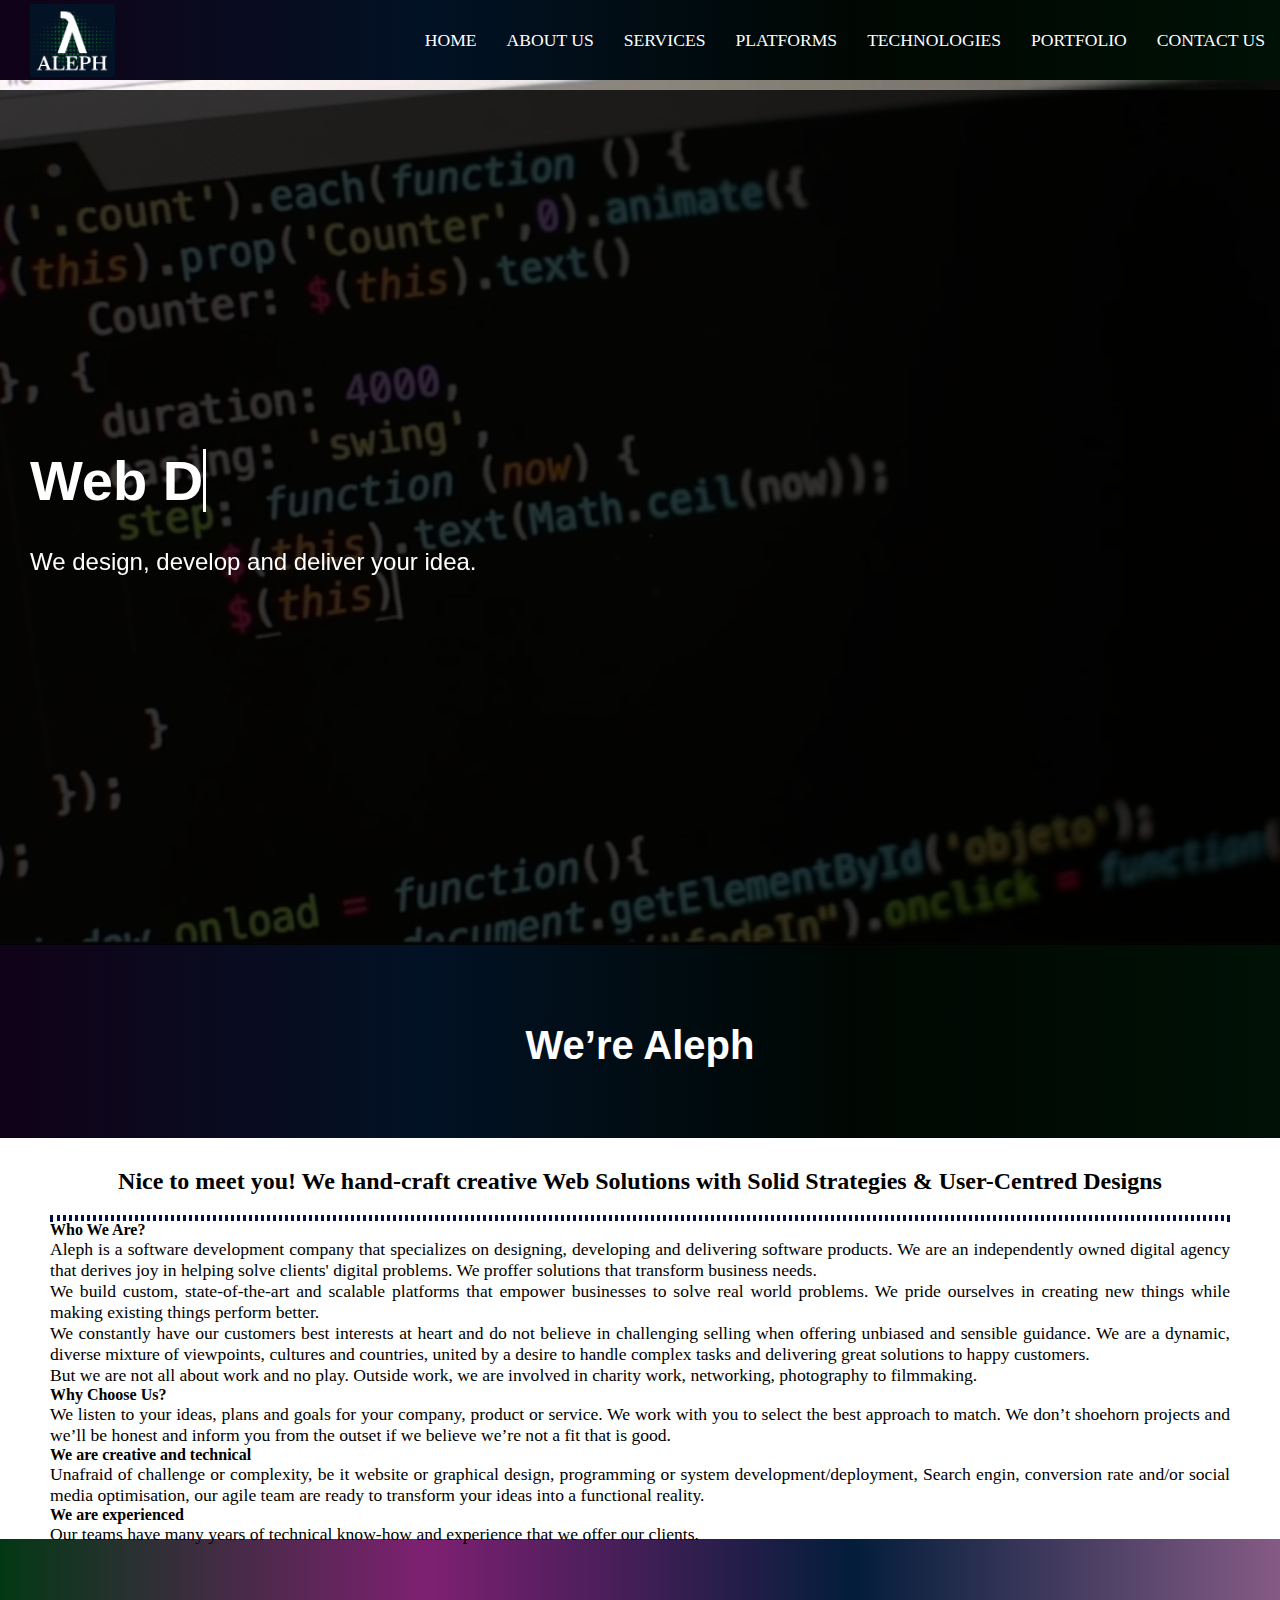
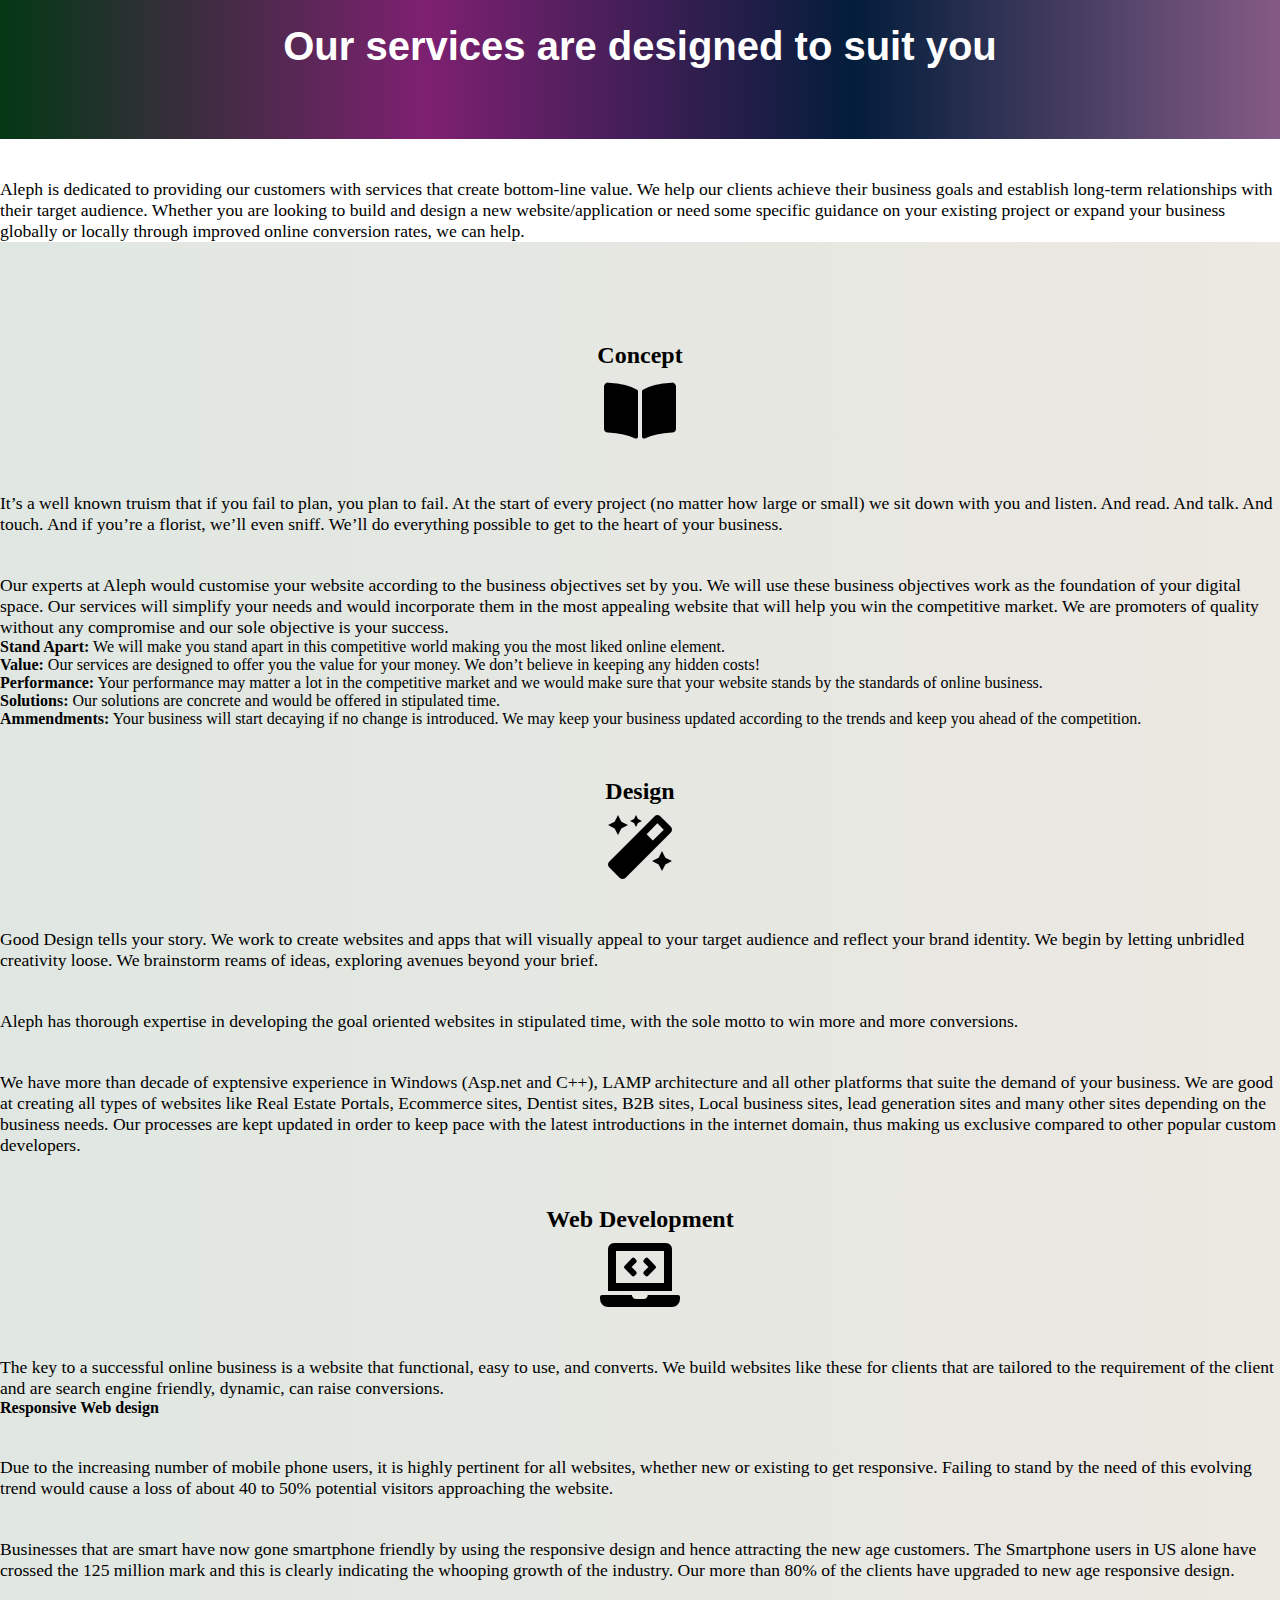
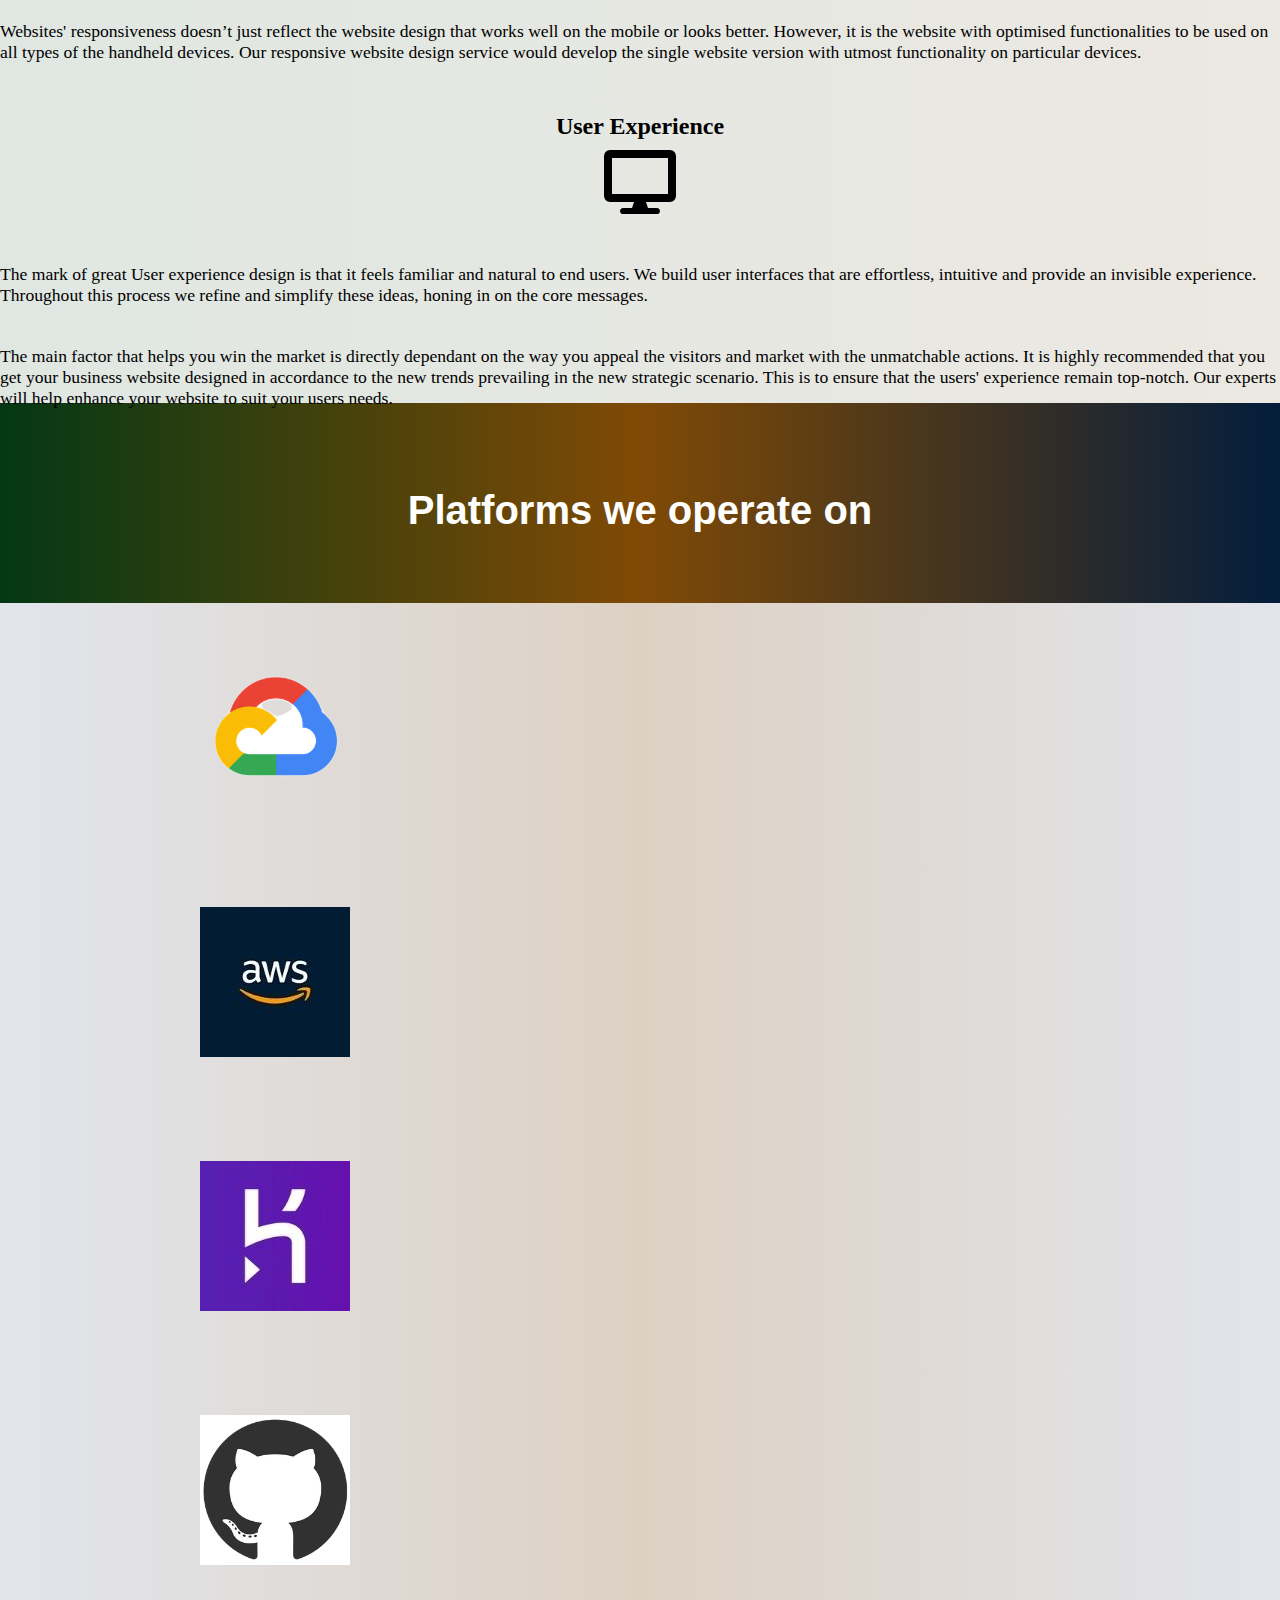
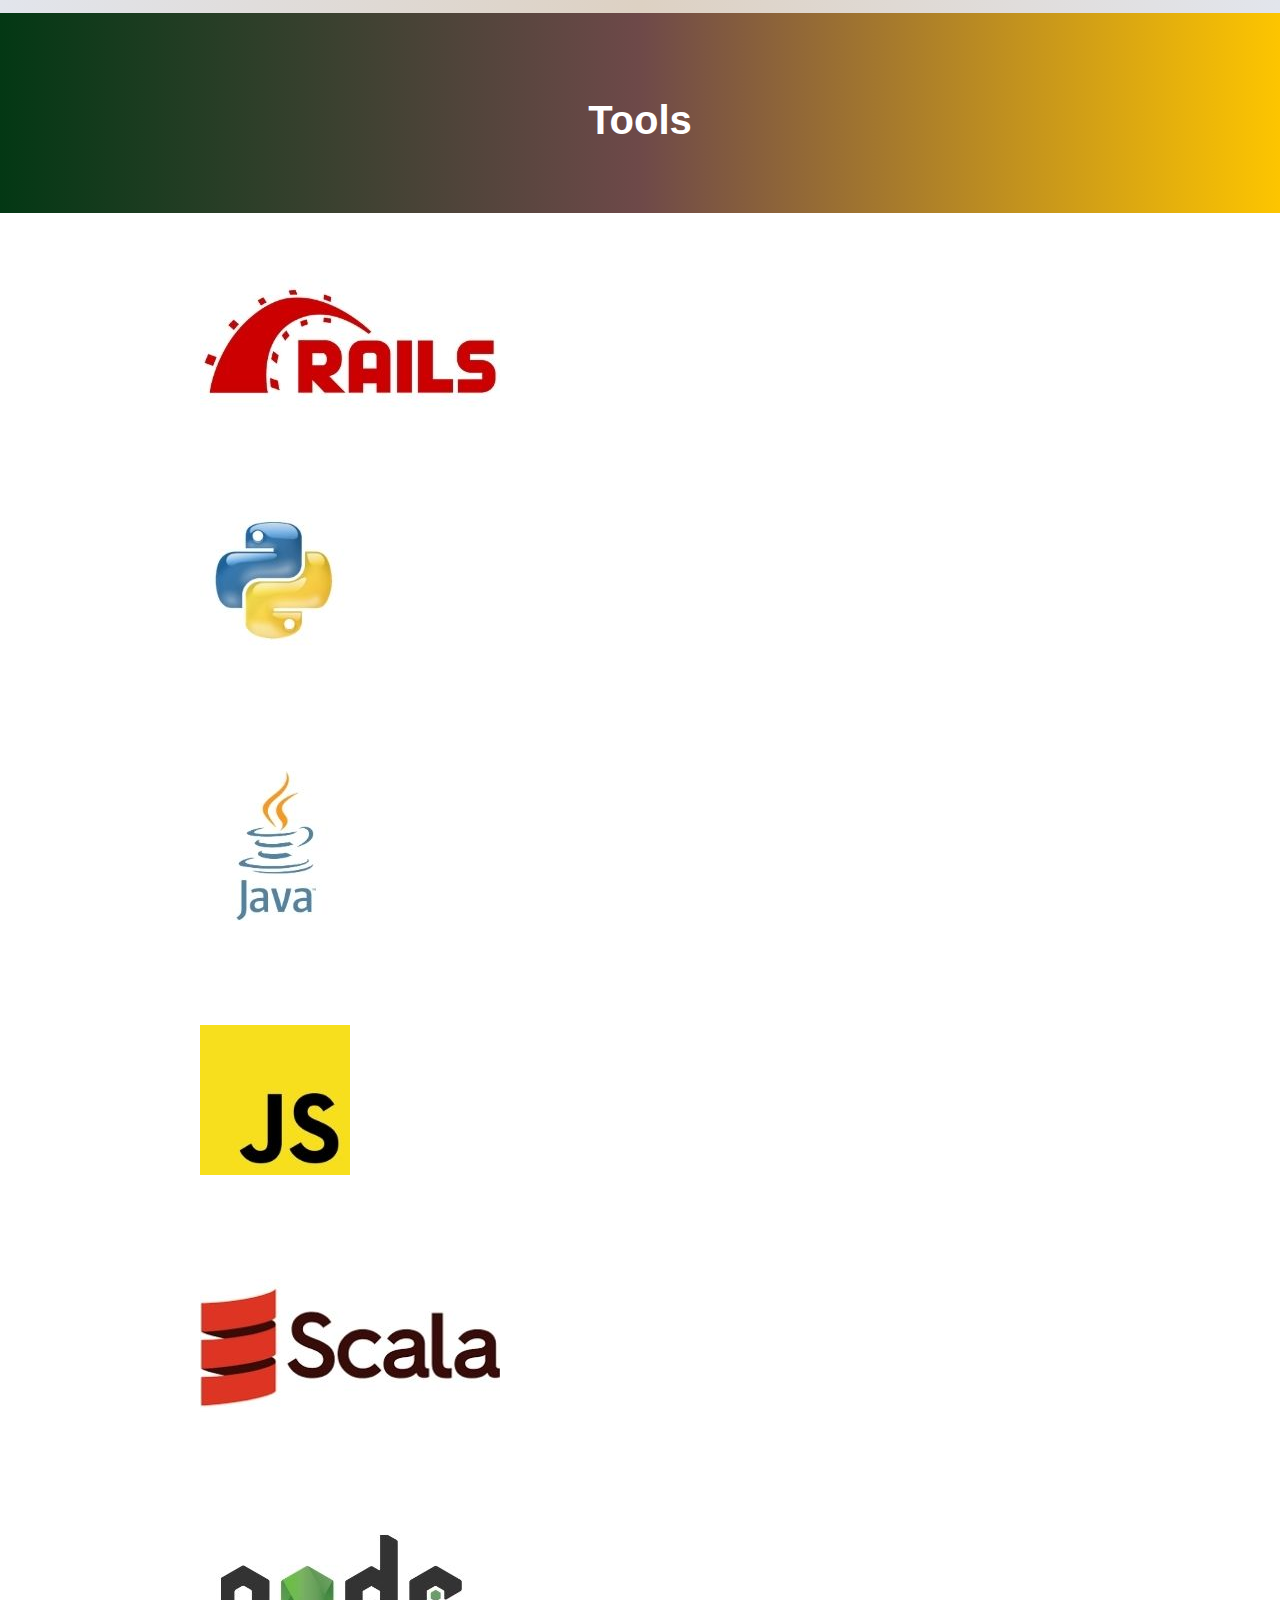
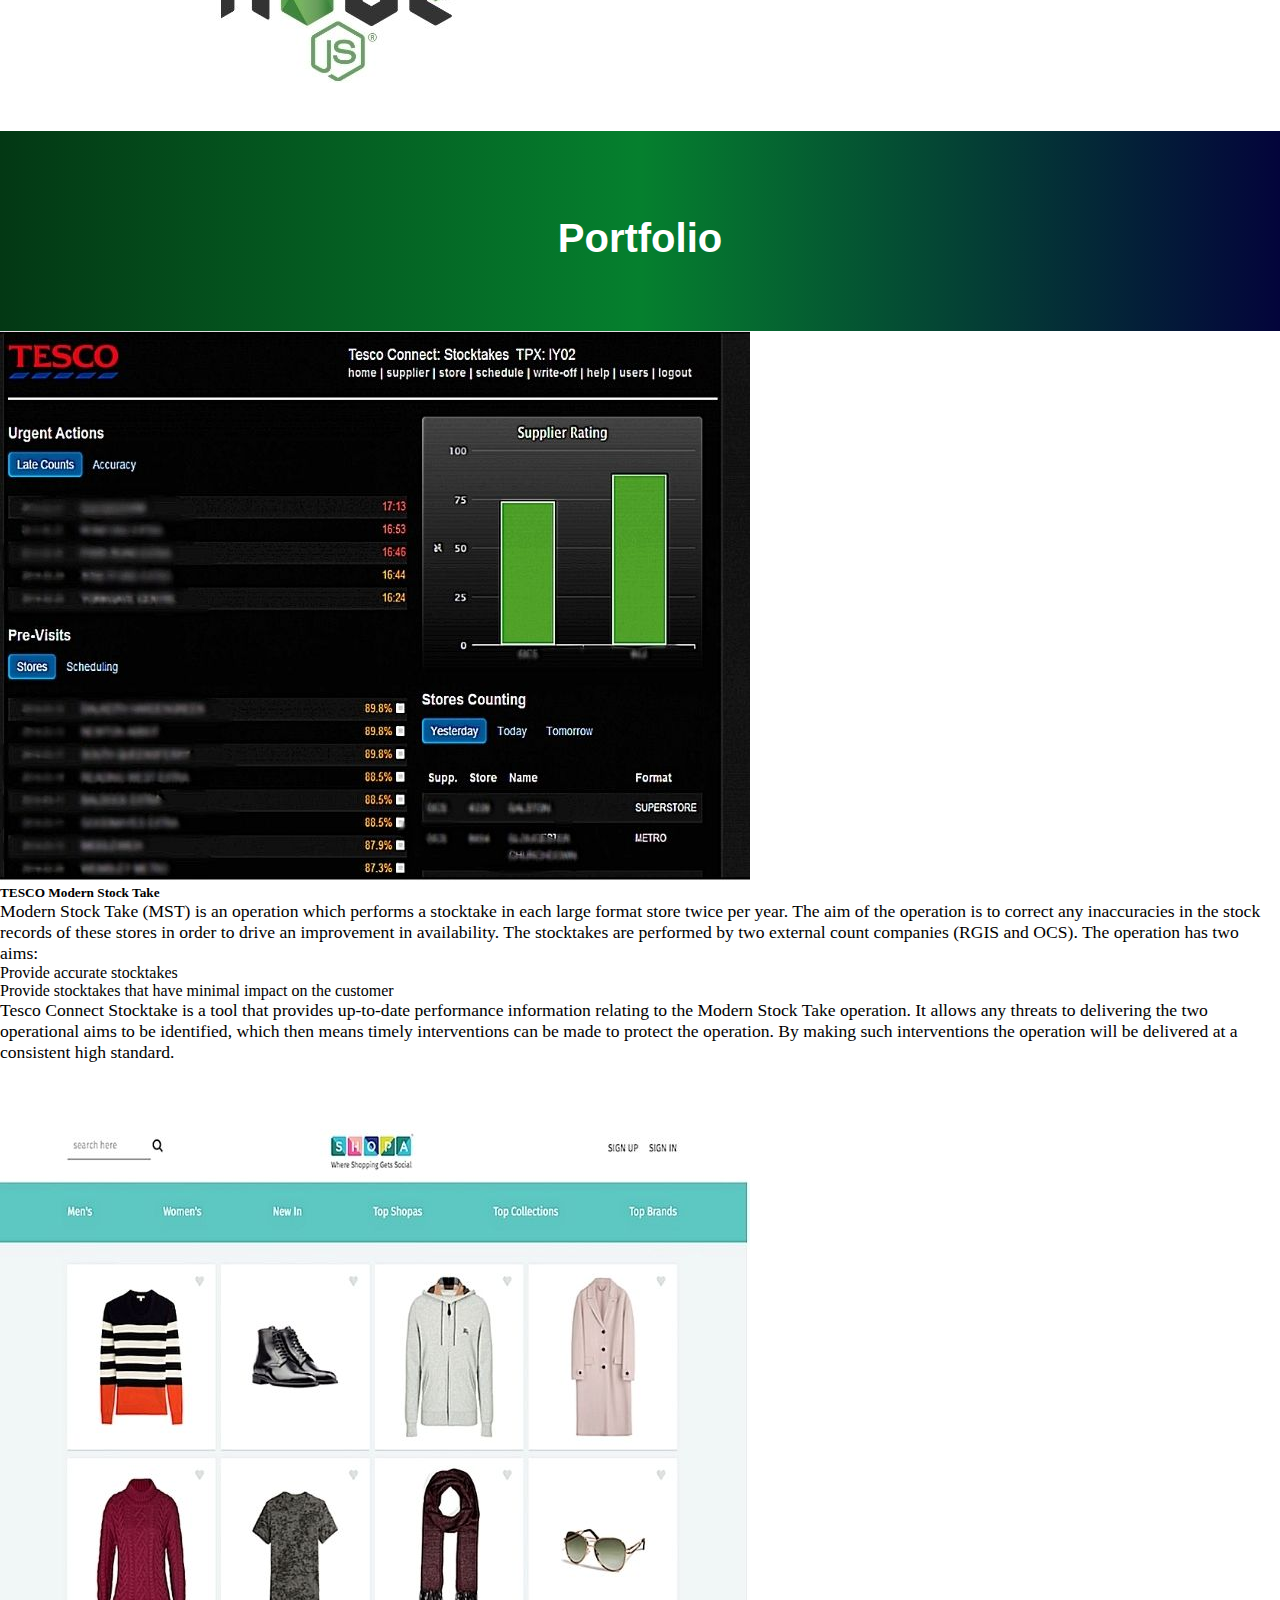
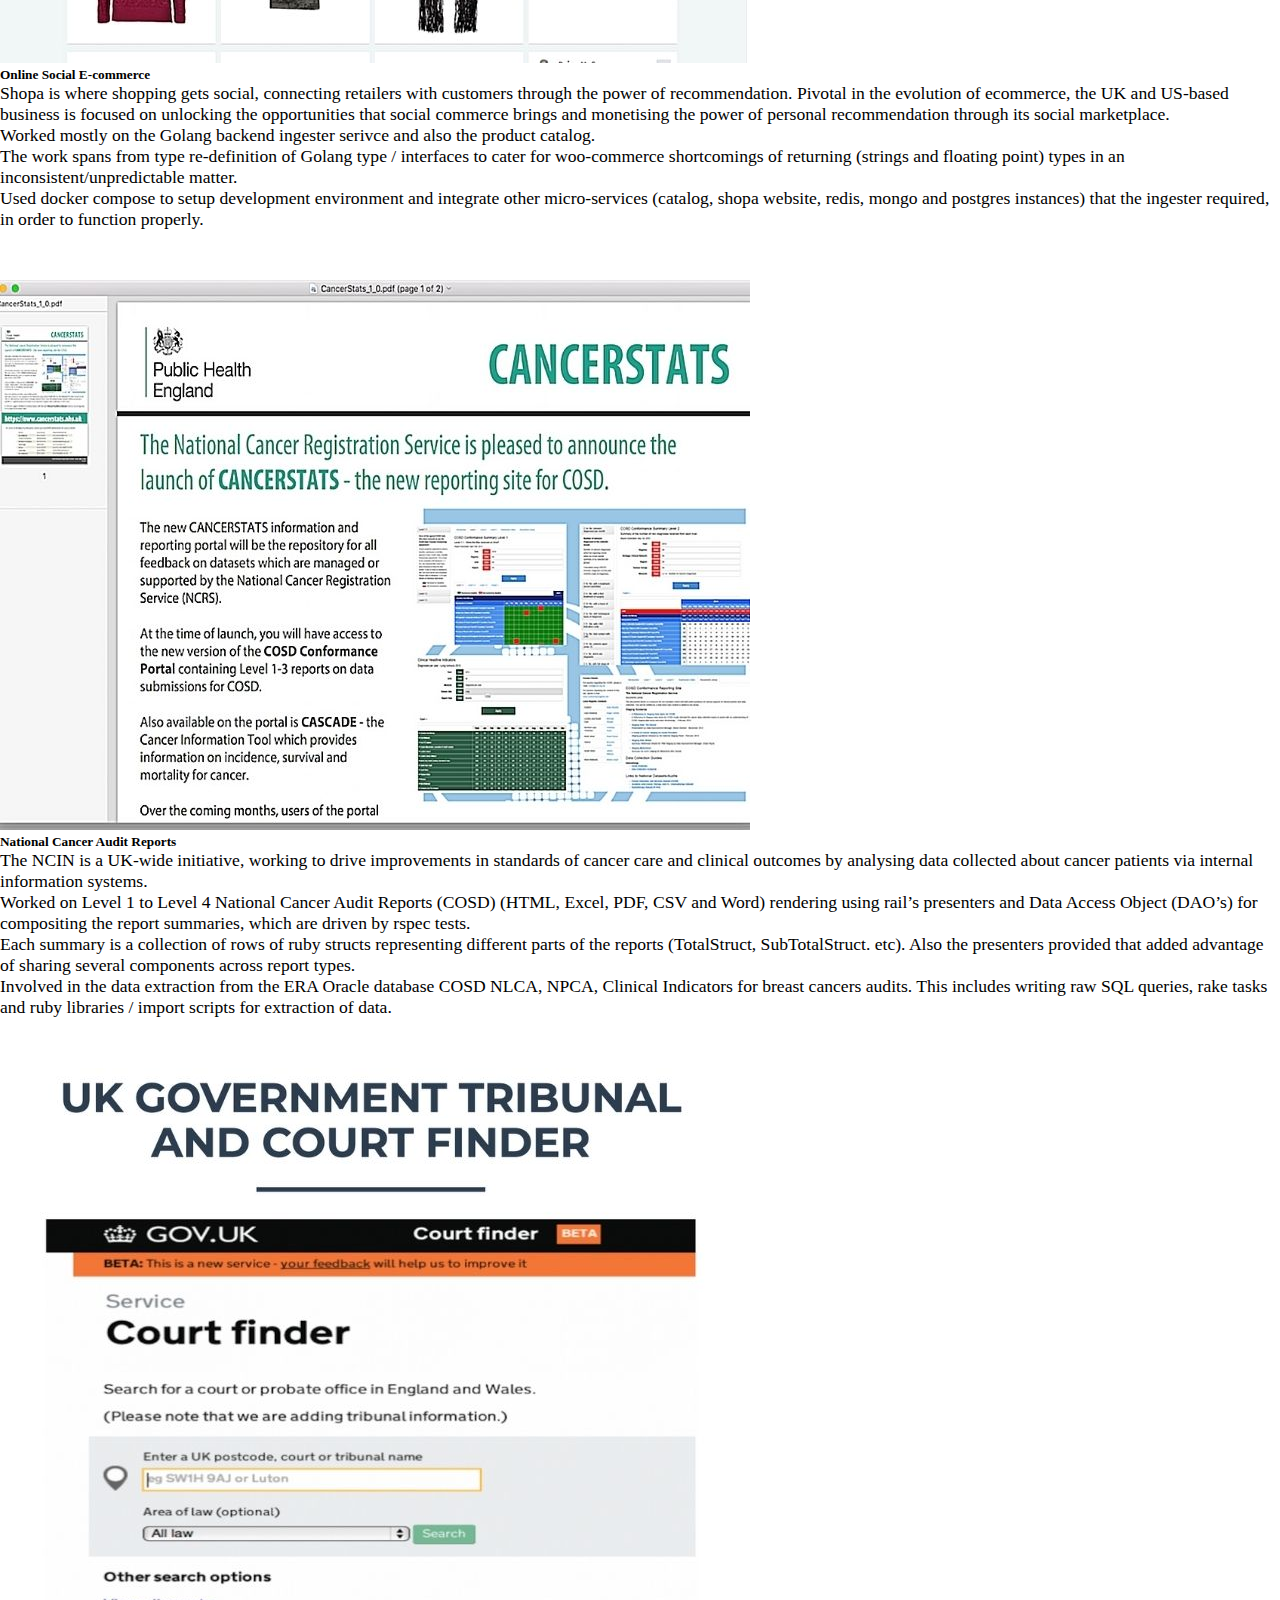
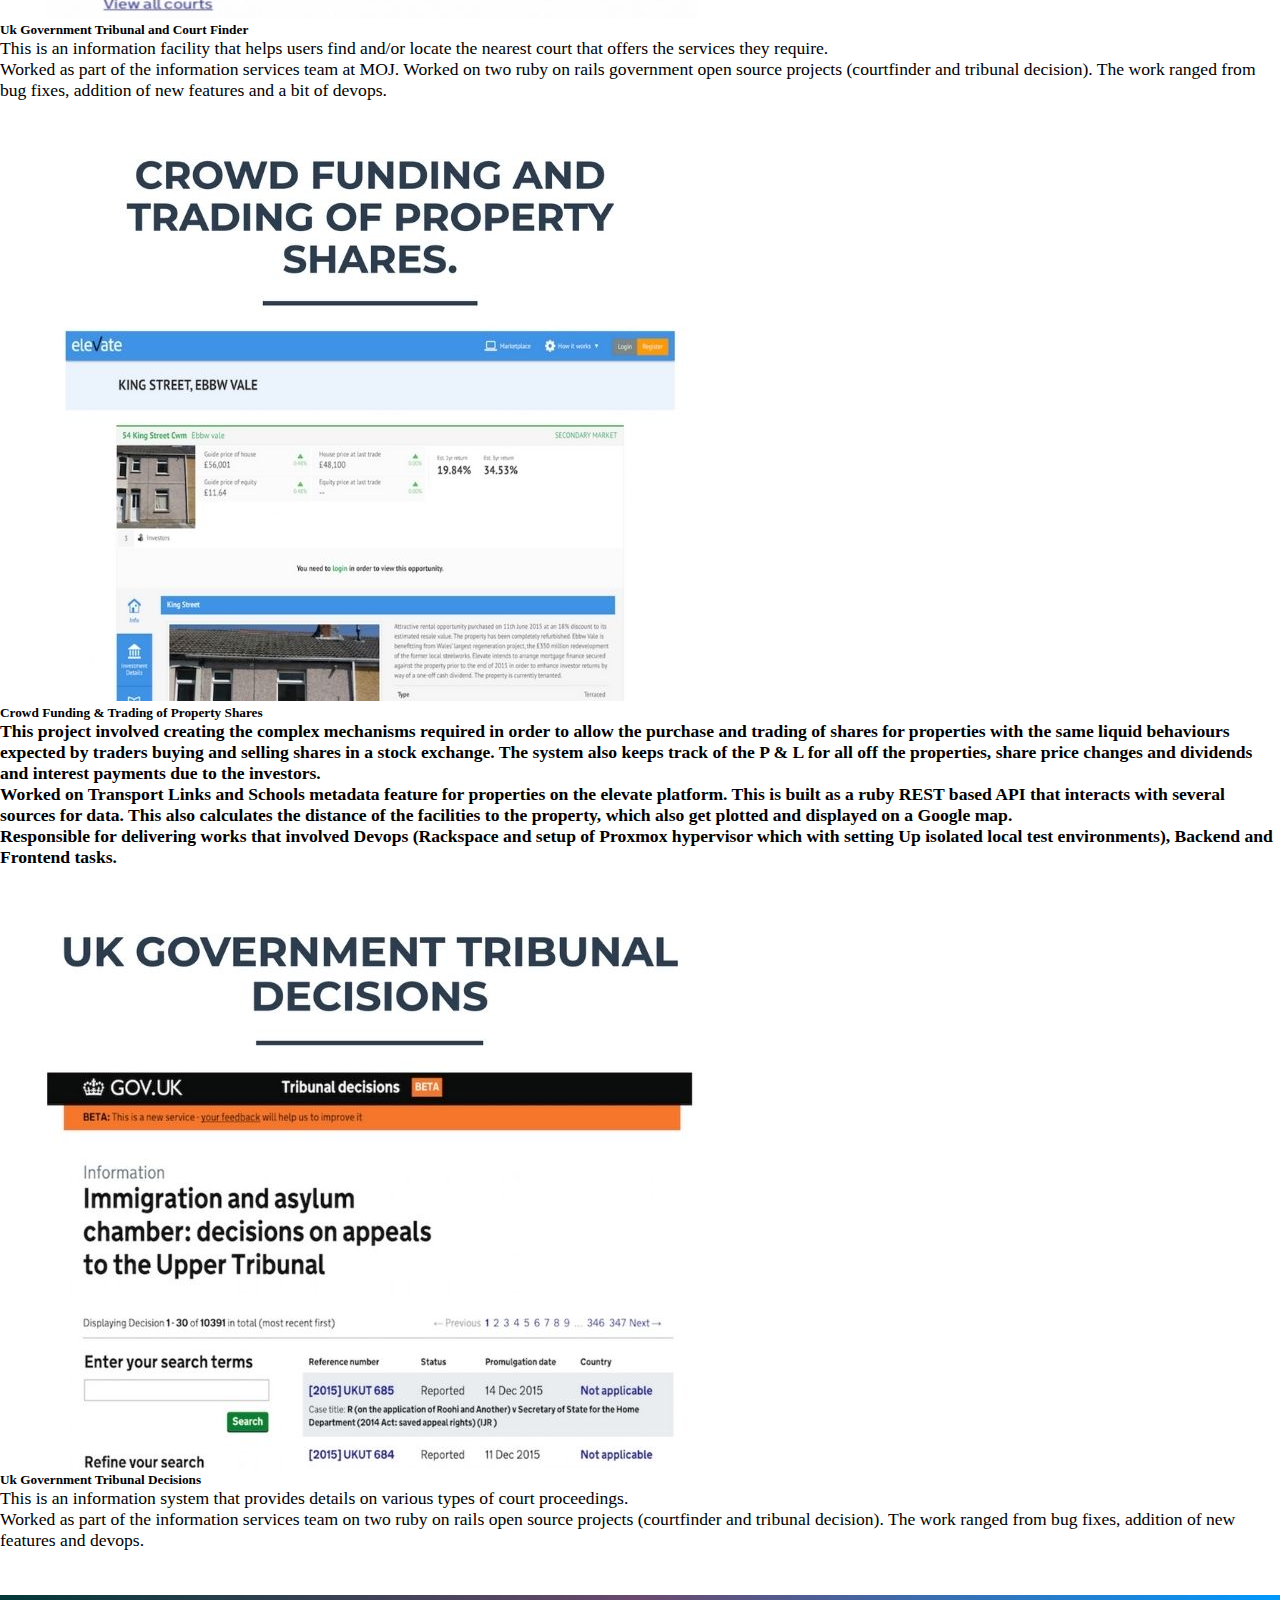
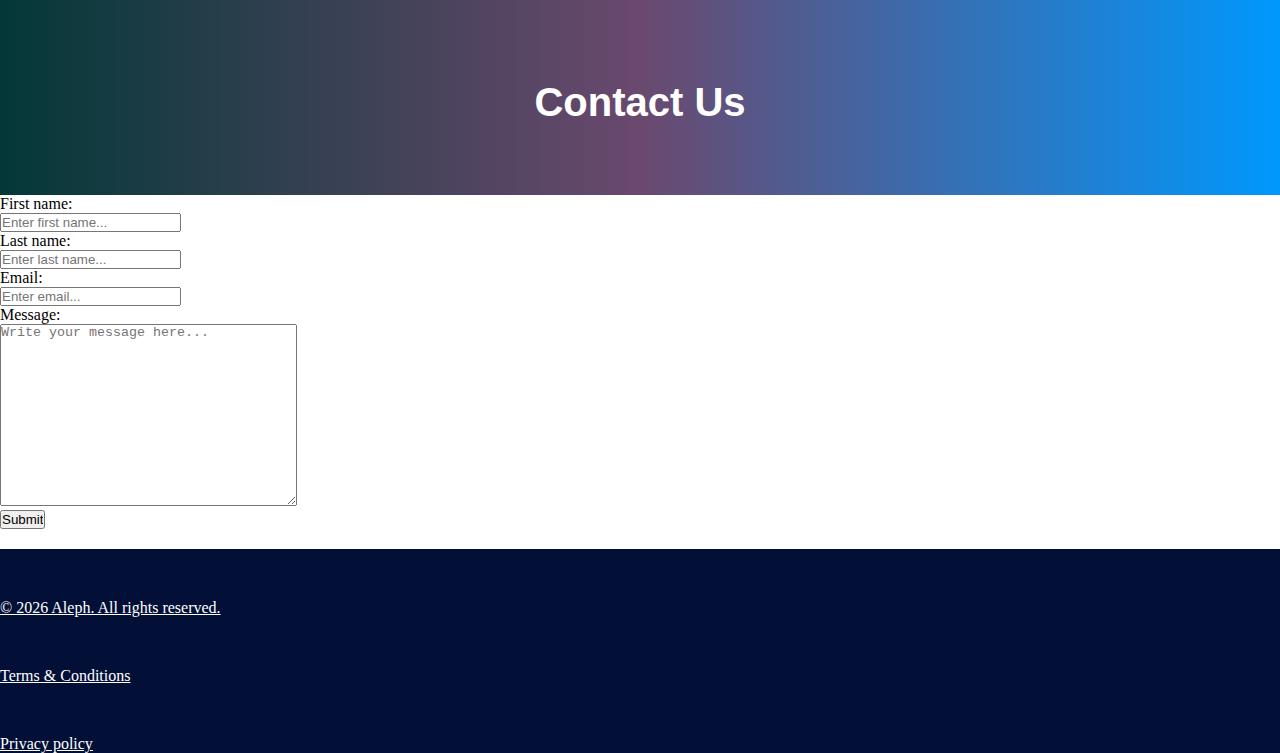
==== commit e70a7730: "update html, css" ====
--- a/index.html
+++ b/index.html
@@ -15,7 +15,7 @@
 <body>
 <!--Navbar-->
 <nav class="fixed-top">
-  <a href="/"><img src="./alephlogo.png" alt="aleph logo"/></a>
+  <a href="#home"><img src="./alephlogo.png" alt="aleph logo"/></a>
   <button class="hamburger" id="hamburger">
     <i class="fas fa-bars"></i>
   </button>
@@ -42,10 +42,11 @@
       <a class="nav-aleph" href="#contact">CONTACT US</a>
     </li>
   </ul>
-</nav>
+</nav> 
 
 <div id="home" class="hero">
-    <video src="./vid.mp4" loop muted autoplay></video> 
+    <video autoplay loop autobuffer muted playsinline>
+      <source src="./vid.mp4" type="video/mp4"></video> 
     <!-- for type effect on hero section -->
       <div>
       <h4 id="typeEffect"></h4>
--- a/style.css
+++ b/style.css
@@ -18,6 +18,16 @@
   display: flex;
   justify-content: space-between;
 }
+#hamburger {
+  border: 0;
+  color: #ffffff;
+  background-color: transparent;
+  cursor: pointer;
+  display: none;
+}
+#hamburger:focus {
+  outline: none;
+}
 .navUl {
   list-style: none;
   display: flex;
@@ -29,17 +39,6 @@
   padding: 10px 15px;
   color: #fff;
   font-size: 1.1rem;
-}
-#hamburger {
-  border: 0;
-  font-size: 30px;
-  color: #ffffff;
-  background-color: transparent;
-  cursor: pointer;
-  display: none;
-}
-#hamburger:focus {
-  outline: none;
 }
 .nav-aleph:hover {
   color: #05802e;
@@ -71,8 +70,8 @@
   content: "";
   position: absolute;
   width: 100%;
-  height: 96vh;
-  margin-top: 80px;
+  height: 95vh;
+  margin-top: 10px;
   background: rgba(0, 0, 0, 0.8);
   z-index: 1;
 }
@@ -222,8 +221,8 @@
     content: "";
     position: absolute;
     width: 100%;
-    height: 96vh;
-    margin-top: 80px;
+    height: 95vh;
+    margin-top: 10px;
     background: rgba(0, 0, 0, 0.8);
     z-index: 1;
   }
@@ -254,7 +253,6 @@
   .hero p {
     margin-top: -350px;
     color: #fff;
-    z-index: 3;
   }
 }
 /* bigger devices (landscape tablets, ipad, less than 992px) */
@@ -272,8 +270,8 @@
     content: "";
     position: absolute;
     width: 100%;
-    height: 96vh;
-    margin-top: 80px;
+    height: 95vh;
+    margin-top: 10px;
     background: rgba(0, 0, 0, 0.8);
     z-index: 1;
   }
@@ -325,6 +323,7 @@
   .fixed-top img {
     height: 80px;
     width: 80px;
+    margin-left: 30px;
   }
 
   .fixed-top .nav-aleph {
@@ -350,9 +349,8 @@
   }
   #hamburger {
     display: block;
-    margin-top: 30px;
-    margin-left: 80px;
-    margin-right: 20px;
+    margin-top: 50px;
+    margin-right: 250px;
   }
   .hero {
     height: 96vh;
@@ -367,8 +365,8 @@
     content: "";
     position: absolute;
     width: 100%;
-    height: 96vh;
-    margin-top: 80px;
+    height: 95vh;
+    margin-top: 10px;
     background: rgba(0, 0, 0, 0.8);
     z-index: 1;
   }
@@ -408,17 +406,16 @@
   .fixed-top img {
     height: 80px;
     width: 80px;
-    margin-left: 20px;
+    margin-left: 30px;
   }
   .fixed-top .nav-aleph {
     font-size: 1.2rem;
     flex-direction: column;
   }
-
   #hamburger {
     display: block;
-    margin-top: 30px;
-    margin-left: 180px;
+    margin-top: 50px;
+    margin-right: 250px;
   }
   .navUl {
     list-style: none;
@@ -450,8 +447,8 @@
     content: "";
     position: absolute;
     width: 100%;
-    height: 96vh;
-    margin-top: 80px;
+    height: 95vh;
+    margin-top: 10px;
     background: rgba(0, 0, 0, 0.8);
     z-index: 1;
   }
